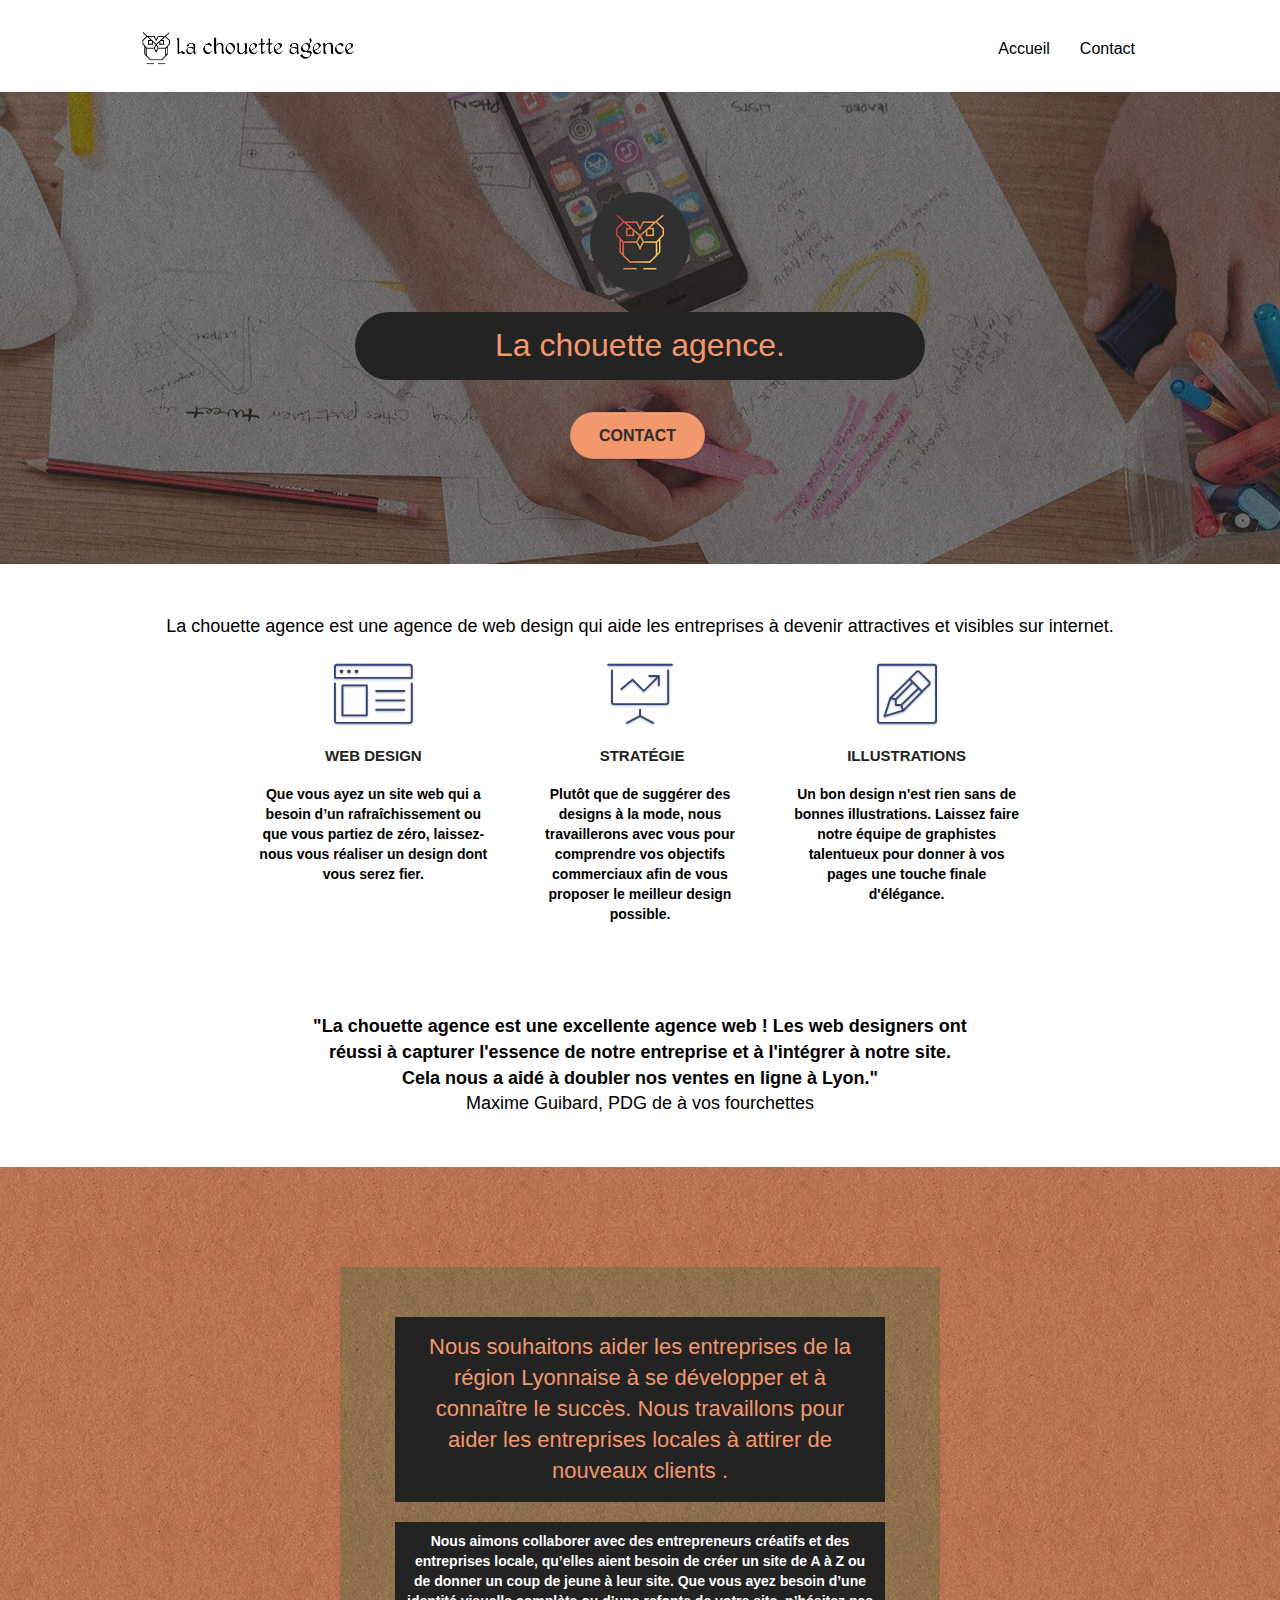
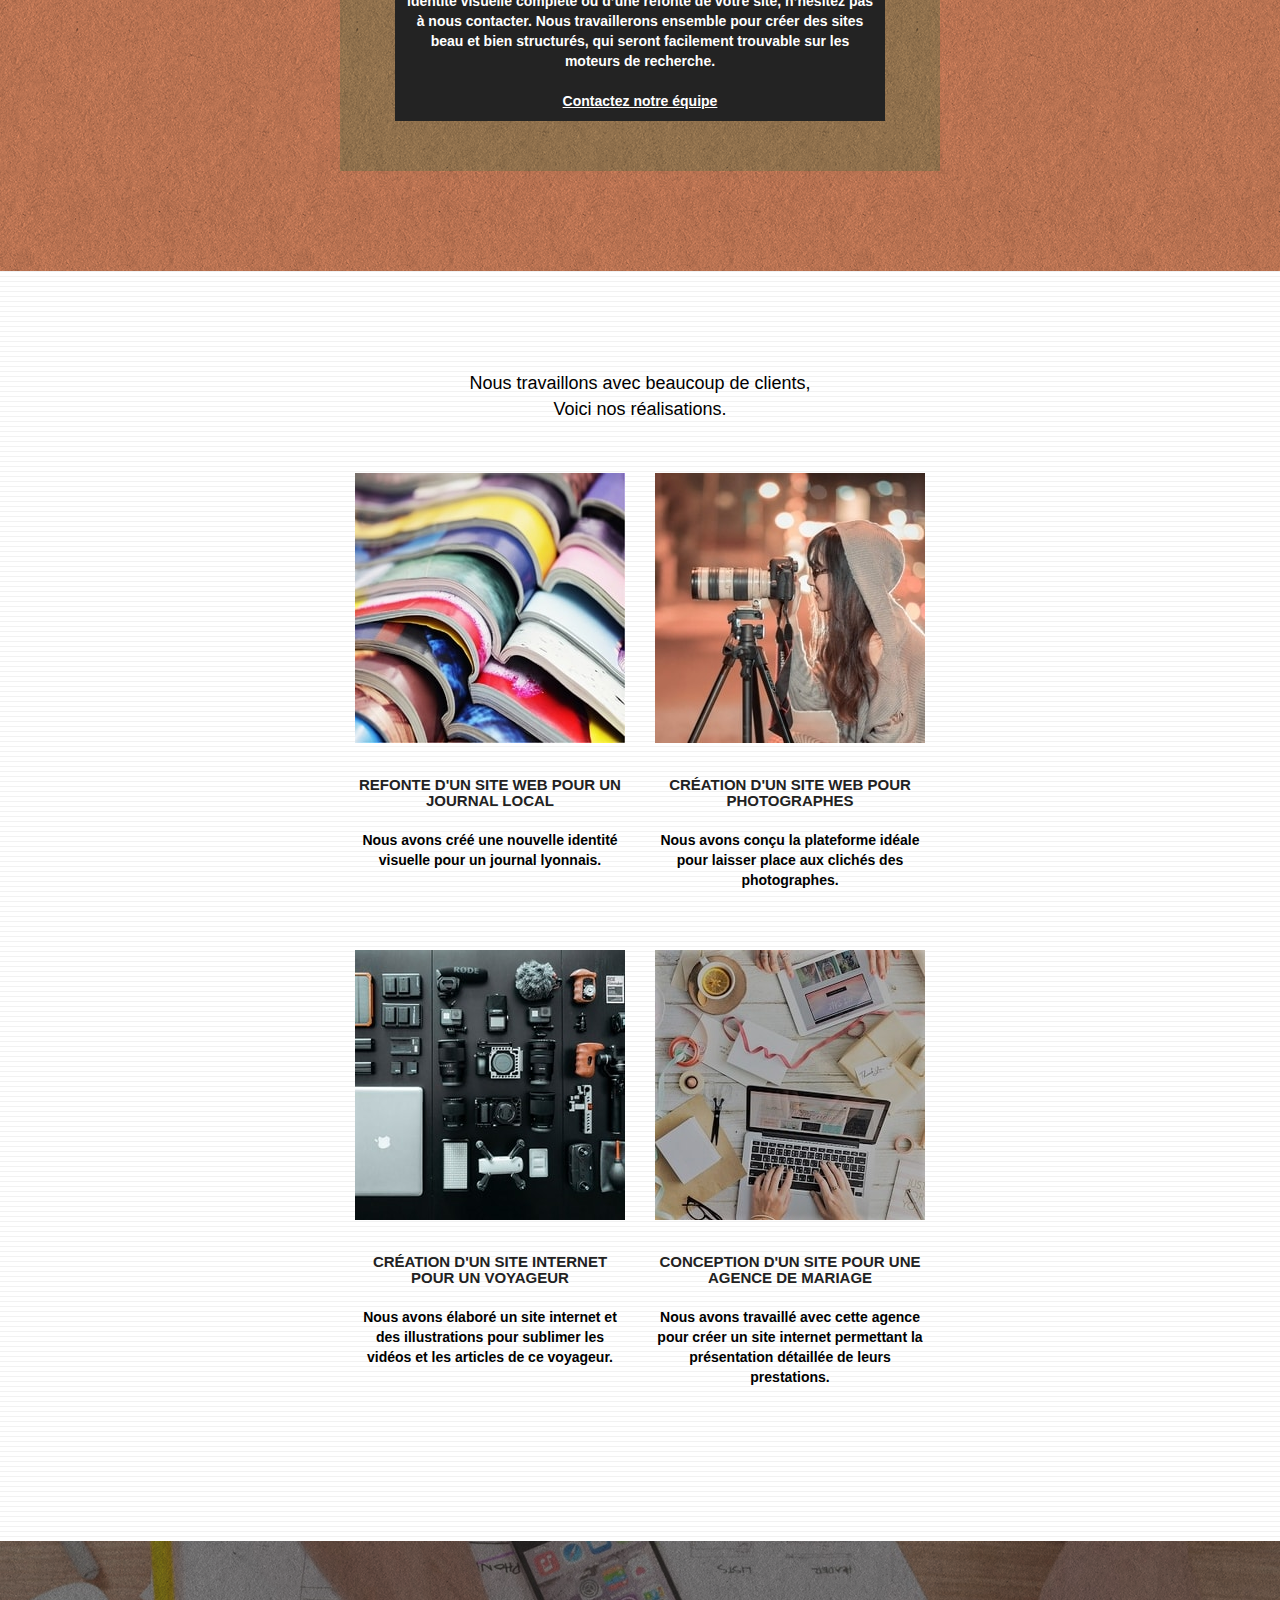
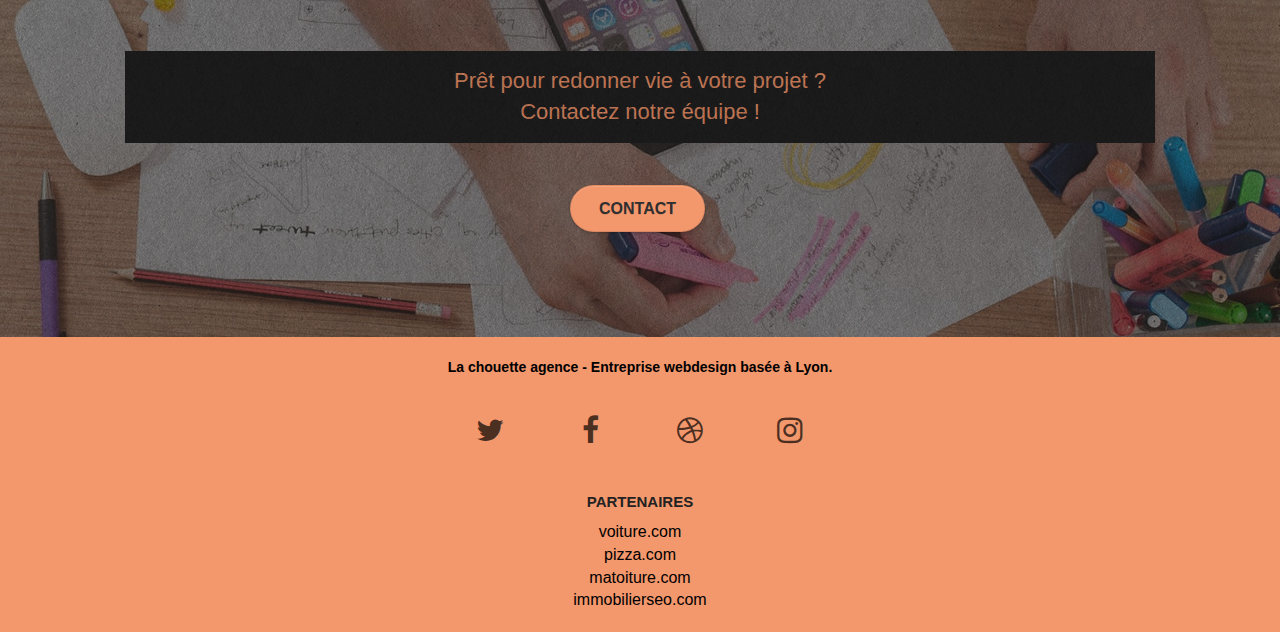
==== index.html @ 60e5fc4a "modif form + autocomplete" ====
<!doctype html>
<html lang="fr-fr">
<head>
    <meta charset="utf-8">
    <meta name="description" content="Entreprise webdesign Lyon, La chouette Agence">
    <meta name="viewport" content="width=device-width, initial-scale=1.0, viewport-fit=cover">
    <link rel="shortcut icon" type="image/png" href="favicon.jpg">
    
	<link rel="stylesheet" type="text/css" href="./css/bootstrap.css">
	<link rel="stylesheet" type="text/css" href="style.css">
	<link rel="stylesheet" type="text/css" href="./css/font-awesome.css">
	<link rel="stylesheet" type="text/css" href="./css/et-line.css">
	
    
	<script src="./js/jquery-2.1.0.js"></script>
	<script src="./js/bootstrap.js"></script>
	<script src="./js/blocs.js"></script>
	<script src="./js/jquery.touchSwipe.js" defer></script>
	<script src="./js/gmaps.js"></script>

    <title>La Chouette Agence Entreprise webdesign Lyon</title>

    
<!-- Analytics -->

<!-- Analytics END -->
    
</head>
<body>
	<!-- Principal conteneur -->
	<div class="page-container">
		
	<!-- bloc-0 -->
	<header class="bloc bgc-white l-bloc " id="bloc-0">
		<div class="container bloc-sm">

			<nav class="navbar row">
				<div class="navbar-header">
					<a class="navbar-brand" href="index.html"><img src="img/la-chouette-agence.png" alt="Logo la chouette agence, Entreprise webdesign Lyon" height="40" /></a>
					<button id="nav-toggle" type="button" class="ui-navbar-toggle navbar-toggle" data-toggle="collapse" data-target=".navbar-1">
						<span class="sr-only">Toggle navigation</span><span class="icon-bar"></span><span class="icon-bar"></span><span class="icon-bar"></span>
					</button>
				</div>
				<div class="collapse navbar-collapse navbar-1 special-dropdown-nav">
					<ul class="site-navigation nav navbar-nav">
						<li>
							<a href="index.html">Accueil</a>
						</li>
						<li>
							<a href="page2.html">Contact</a>
						</li>
					</ul>
				</div>
			</nav>
		</div>
	</header>
	<!-- bloc-0 END -->

	<!-- bloc-1-presentation -->
	<section class="bloc bgc-dark-slate-blue bg-banniere d-bloc bg-t-edge bloc-bg-texture texture-paper b-parallax" id="bloc-1-hero">
		<div class="container bloc-lg">
			<div class="row tight-width-whitespace">
				<div class="col-sm-12">
					<img src="img/logo.png" class="center-block image-resize-mode" width="100" alt="Logo La chouette agence, Entreprise webdesign Lyon" />
					<h1 class="text-center hero-bloc-text tc-white ">
						La chouette agence.
					</h1>
					<div class="text-center">
						<input type="button" onclick="window.location.href = 'page2.html';" value="Contact" aria-label="Vers Formulaire Contact" class="btn btn-lg btn-clean btn-rd cta-hero btn-atomic-tangerine" id="cta-hero"/>
					</div>
				</div>
			</div>
		</div>
	</section>
	<!-- bloc-1-presentation END -->

	<!-- bloc-2-services -->
	<section class="bloc bgc-white l-bloc" id="bloc-2-services">
		<div class="container bloc-md">
			<div class="row">
				<div class="col-sm-12 text-center">
					<span class="text-picture">La chouette agence est une agence de web design qui aide les entreprises à devenir attractives et visibles sur internet.</span>
				</div>
			</div>
			<div class="row voffset-lg med-width-whitespace">
				<div class="col-sm-4">
					<div class="text-center">
						<span class="et-icon-browser sm-shadow icon-dark-slate-blue icons icon-lg" aria-hidden="true"></span>
						<span class="hors-ecran">icone représentant un site internet</span>
					</div>
					<h3 class="mg-md text-center">
						Web design
					</h3>
					<p class="text-center ">
						Que vous ayez un site web qui a besoin d&rsquo;un rafraîchissement ou que vous partiez de zéro, laissez-nous vous réaliser un design dont vous serez fier.
					</p>
				</div>
				<div class="col-sm-4">
					<div class="text-center">
						<span class="et-icon-presentation sm-shadow icon-dark-slate-blue icons icon-lg" aria-hidden="true"></span>
						<span class="hors-ecran">icone représentant tableau avec courbe evolution vers le haut</span>
					</div>
					<h3 class="mg-md text-center">
						&nbsp;Stratégie
					</h3>
					<p class="text-center ">
						Plutôt que de suggérer des designs à la mode, nous travaillerons avec vous pour comprendre vos objectifs commerciaux afin de vous proposer le meilleur design possible.<br>
					</p>
				</div>
				<div class="col-sm-4">
					<div class="text-center">
						<span class="et-icon-edit sm-shadow icon-dark-slate-blue icons icon-lg" aria-hidden="true"></span>
						<span class="hors-ecran">icone représentant un crayon</span>
					</div>
					<h3 class="mg-md text-center">
						Illustrations
					</h3>
					<p class="text-center ">
						Un bon design n'est rien sans de bonnes illustrations. Laissez faire notre équipe de graphistes talentueux pour donner à vos pages une touche finale d'élégance.
					</p>
				</div>
			</div>
			<div class="row voffset-lg voffset">
				<div class="col-xs-12 col-md-8 col-md-offset-2 text-center">
					<span class="text-picture"><strong>"La chouette agence est une excellente agence web ! Les web designers ont réussi à capturer l'essence de notre entreprise et à l'intégrer à notre site. Cela nous a aidé à doubler nos ventes en ligne à Lyon."</strong><br/>
					Maxime Guibard, PDG de à vos fourchettes</span>

				</div>
			</div>
		</div>
	</section>
	<!-- bloc-2-services END -->

	<!-- bloc-3-what-i-do -->
	<section class="bloc tc-white bgc-atomic-tangerine bg-presentation d-bloc bloc-bg-texture texture-paper b-parallax" id="bloc-3-what-i-do">
		<div class="container bloc-lg">
			<div class="row tight-width-whitespace black-background">
				<div class="col-sm-12">
					<h2 class="mg-md text-center tc-white on-picture">
						Nous souhaitons aider les entreprises de la région Lyonnaise à se développer et à connaître le succès. Nous travaillons pour aider les entreprises locales à attirer de nouveaux clients .<br>
					</h2>
					<p class="text-center white on-picture">
						Nous aimons collaborer avec des entrepreneurs créatifs et des entreprises locale, qu’elles aient besoin de créer un site de A à Z ou de donner un coup de jeune à leur site. Que vous ayez besoin d’une identité visuelle complète ou d’une refonte de votre site, n’hésitez pas à nous contacter. Nous travaillerons ensemble pour créer des sites beau et bien structurés, qui seront facilement trouvable sur les moteurs de recherche. <br/><br/><a class="ltc-white bold-link" href="page2.html">Contactez notre équipe</a><br/>
					</p>
				</div>
			</div>
		</div>
	</section>
	<!-- bloc-3-what-i-do END -->

	<!-- bloc-4-portfolio -->
	<section class="bloc bgc-white bg-lines-h2-bg bg-repeat l-bloc" id="bloc-4-portfolio">
		<div class="container bloc-lg">
			<div class="row">
				<div class="col-sm-12 text-center">
					<span class="text-picture">Nous travaillons avec beaucoup de clients,<br/>
						Voici nos réalisations.</span>
				</div>
			</div>
			<div class="row tight-width-whitespace portfolio-row">
				<div class="col-sm-6">
					<a href="#" data-lightbox="img/1.jpg" data-gallery-id="gallery-1" data-caption="Refonte d'un site web pour un journal local" data-frame="snapshot-lb"><img src="img/mini1.jpg" alt="nombreux magazines les uns sur les autres" class="img-responsive portfolio-thumb" /></a>
					<h3 class="mg-md text-center">
						Refonte d'un site web pour un journal local
					</h3>
					<p class="text-center">
						Nous avons créé une nouvelle identité visuelle pour un journal lyonnais.
					</p>
				</div>
				<div class="col-sm-6">
					<a href="#" data-lightbox="img/2.jpg" data-gallery-id="gallery-1" data-caption="Création d'un site web pour photographes" data-frame="snapshot-lb"><img src="img/mini2.jpg" class="img-responsive portfolio-thumb" alt="Femme souriante avec appareil photo sur pied de profil prête à prendre un cliché" /></a>
					<h3 class="mg-md text-center">
						Création d'un site web pour photographes
					</h3>
					<p class="text-center">
						Nous avons conçu la plateforme idéale pour laisser place aux clichés des photographes.
					</p>
				</div>
			</div>
			<div class="row tight-width-whitespace portfolio-row">
				<div class="col-sm-6">
					<a href="#" data-lightbox="img/3.jpg" data-gallery-id="gallery-1" data-caption="Création d'un site internet pour un voyageur" data-frame="snapshot-lb"><img src="img/mini3.jpg" class="img-responsive portfolio-thumb" alt="Ordinateur avec appareils photos zoom et micro parfaitement alignés"/></a>
					<h3 class="mg-md text-center">
						Création d'un site internet pour un voyageur
					</h3>
					<p class="text-center">
						Nous avons élaboré un site internet et des illustrations pour sublimer les vidéos et les articles de ce voyageur.
					</p>
				</div>
				<div class="col-sm-6">
					<a href="#" data-lightbox="img/4.jpg" data-gallery-id="gallery-1" data-caption="Conception d'un site pour une agence de mariage" data-frame="snapshot-lb"><img src="img/mini4.jpg" class="img-responsive portfolio-thumb" alt="Ordinateur à côté de rubans, faire parts, cadeau et tasse de thé" /></a>
					<h3 class="mg-md text-center">
						Conception d'un site pour une agence de mariage
					</h3>
					<p class="text-center">
						Nous avons travaillé avec cette agence pour créer un site internet permettant la présentation détaillée de leurs prestations.
					</p>
				</div>
			</div>
		</div>
	</section>
	<!-- bloc-4-portfolio END -->

	<!-- bloc-5-cta -->
	<section class="bloc bgc-dark-slate-blue bg-banniere d-bloc bloc-bg-texture texture-paper" id="bloc-5-cta">
		<div class="container bloc-lg">
			<div class="row">
				<h2 class="mg-md text-center tc-white on-picture">
					Prêt pour redonner vie à votre projet ?<br>Contactez notre équipe !
				</h2>
				<div class="col-sm-12 text-center">
					<a href="page2.html" class="btn btn-atomic-tangerine btn-clean btn-rd btn-lg cta-hero">Contact</a>
				</div>
			</div>
		</div>
	</section>
	<!-- bloc-5-cta END -->

	<!-- Footer - bloc-8 -->
	<footer>
		<div class="bloc bgc-atomic-tangerine d-bloc" id="bloc-8">
			<div class="container bloc-sm">
				<div class="row">
					<div class="col-sm-12">
						<p class="text-center">La chouette agence - Entreprise webdesign basée à Lyon.</p>
						<div class="row row-no-gutters social">
							<div class="col-sm-3">
								<div class="text-center">
									<a class="social" href="index.html" role='button' aria-label="Twitter la chouette agence"><span class="fa fa-twitter icon-md"></span></a>
								</div>
							</div>
							<div class="col-sm-3">
								<div class="text-center">
									<a class="social" href="index.html" role='button' aria-label="Page Facebook la chouette agence"><span class="fa fa-facebook icon-md"></span></a>
								</div>
							</div>
							<div class="col-sm-3">
								<div class="text-center">
									<a class="social" href="index.html" role='button' aria-label="Dribble la chouette agence"><span class="fa fa-dribbble icon-md"></span></a>
								</div>
							</div>
							<div class="col-sm-3">
								<div class="text-center">
									<a class="social" href="index.html" role='button' aria-label="Instagram la chouette agence"><span class="fa fa-instagram icon-md"></span></a>
								</div>
							</div>
						</div>
						<div class="links">
							<h3>Partenaires</h3>
								<ul>
									<li><a href="voiture.com">voiture.com</a></li>
									<li><a href="pizza.com">pizza.com</a></li>
									<li><a href="matoiture.com">matoiture.com</a></li>
									<li><a href="immobilierseo.com">immobilierseo.com</a></li>
								</ul>		
						</div>
					</div>
				</div>
			</div>
		</div>
	</footer>
	<!-- Footer - bloc-8 END -->

	</div>
	<!-- Principal conteneur END -->
		

</body>
</html>
---- style.css ----
body {
    margin: 0;
    padding: 0;
    background: #FFF;
    overflow-x: hidden;
    -webkit-font-smoothing: antialiased;
    -moz-osx-font-smoothing: grayscale;
}

a,
button {
    transition: all .3s ease-in-out;
    outline: none!important;
}

a:hover {
    text-decoration: none;
    cursor: pointer;
}

#page-loading-blocs-notifaction {
    position: fixed;
    top: 0;
    bottom: 0;
    width: 100%;
    z-index: 100000;
    background: #FFFFFF url("img/pageload-spinner.gif") no-repeat center center;
}

.bloc {
    width: 100%;
    clear: both;
    background: 50% 50% no-repeat;
    padding: 0 50px;
    -webkit-background-size: cover;
    -moz-background-size: cover;
    -o-background-size: cover;
    background-size: cover;
    position: relative;
}

.bloc .container {
    padding-left: 0;
    padding-right: 0;
}

.bloc-lg {
    padding: 100px 50px;
}

.bloc-md {
    padding: 50px;
}

.bloc-sm {
    padding: 20px 50px;
}

.bg-center,
.bg-l-edge,
.bg-r-edge,
.bg-t-edge,
.bg-b-edge,
.bg-tl-edge,
.bg-bl-edge,
.bg-tr-edge,
.bg-br-edge,
.bg-repeat {
    -webkit-background-size: auto!important;
    -moz-background-size: auto!important;
    -o-background-size: auto!important;
    background-size: auto!important;
}

.bg-repeat {
    background: repeat;
}

.bg-t-edge {
    background: top no-repeat;
}

.bloc-bg-texture::before {
    content: "";
    background-size: 2px 2px;
    position: absolute;
    top: 0;
    bottom: 0;
    left: 0;
    right: 0;
}

.texture-paper::before {
    background: url("img/texture-paper.png");
    background-size: 280px 280px;
}

.b-parallax {
    background-attachment: fixed;
}

.d-bloc {
    color: rgba(255, 255, 255, .7);
}

.d-bloc button:hover {
    color: rgba(255, 255, 255, .9);
}

.d-bloc .icon-round,
.d-bloc .icon-square,
.d-bloc .icon-rounded,
.d-bloc .icon-semi-rounded-a,
.d-bloc .icon-semi-rounded-b {
    border-color: rgba(255, 255, 255, .9);
}

.d-bloc .divider-h span {
    border-color: rgba(255, 255, 255, .2);
}

.d-bloc .a-btn,
.d-bloc .navbar a,
.d-bloc .navbar-brand,
.d-bloc a .icon-sm,
.d-bloc a .icon-md,
.d-bloc a .icon-lg,
.d-bloc a .icon-xl,
.d-bloc h1 a,
.d-bloc h2 a,
.d-bloc h3 a,
.d-bloc h4 a,
.d-bloc h5 a,
.d-bloc h6 a,
.d-bloc p a {
    color: rgba(0, 0, 0, 0.7);
}

.d-bloc .a-btn:hover,
.d-bloc .navbar a:hover,
.d-bloc .navbar-brand:hover,
.d-bloc a:hover .icon-sm,
.d-bloc a:hover .icon-md,
.d-bloc a:hover .icon-lg,
.d-bloc a:hover .icon-xl,
.d-bloc h1 a:hover,
.d-bloc h2 a:hover,
.d-bloc h3 a:hover,
.d-bloc h4 a:hover,
.d-bloc h5 a:hover,
.d-bloc h6 a:hover,
.d-bloc p a:hover {
    color: rgba(255, 255, 255, 1);
}

.d-bloc .navbar-toggle .icon-bar {
    background: rgba(255, 255, 255, 1);
}

.d-bloc .btn-wire,
.d-bloc .btn-wire:hover {
    color: rgba(255, 255, 255, 1);
    border-color: rgba(255, 255, 255, 1);
}

.d-bloc .panel {
    color: rgba(0, 0, 0, .5);
}

.d-bloc .panel button:hover {
    color: rgba(0, 0, 0, .7);
}

.d-bloc .panel icon {
    border-color: rgba(0, 0, 0, .7);
}

.d-bloc .panel .divider-h span {
    border-color: rgba(0, 0, 0, .1);
}

.d-bloc .panel .a-btn {
    color: rgba(0, 0, 0, .6);
}

.d-bloc .panel .a-btn:hover {
    color: rgba(0, 0, 0, 1);
}

.d-bloc .panel .btn-wire,
.d-bloc .panel .btn-wire:hover {
    color: rgba(0, 0, 0, .7);
    border-color: rgba(0, 0, 0, .3);
}

.d-bloc .panel,
.l-bloc {
    color: rgba(0, 0, 0, .5);
}

.d-bloc .panel button:hover,
.l-bloc button:hover {
    color: rgba(0, 0, 0, .7);
}

.l-bloc .icon-round,
.l-bloc .icon-square,
.l-bloc .icon-rounded,
.l-bloc .icon-semi-rounded-a,
.l-bloc .icon-semi-rounded-b {
    border-color: rgba(0, 0, 0, .7);
}

.d-bloc .panel .divider-h span,
.l-bloc .divider-h span {
    border-color: rgba(0, 0, 0, .1);
}

.d-bloc .panel .a-btn,
.l-bloc .a-btn,
.l-bloc .navbar a,
.l-bloc .navbar-brand,
.l-bloc a .icon-sm,
.l-bloc a .icon-md,
.l-bloc a .icon-lg,
.l-bloc a .icon-xl,
.l-bloc h1 a,
.l-bloc h2 a,
.l-bloc h3 a,
.l-bloc h4 a,
.l-bloc h5 a,
.l-bloc h6 a,
.l-bloc p a {
    color: rgba(0, 0, 0, 1);
}

.d-bloc .panel .a-btn:hover,
.l-bloc .a-btn:hover,
.l-bloc .navbar a:hover,
.l-bloc .navbar-brand:hover,
.l-bloc a:hover .icon-sm,
.l-bloc a:hover .icon-md,
.l-bloc a:hover .icon-lg,
.l-bloc a:hover .icon-xl,
.l-bloc h1 a:hover,
.l-bloc h2 a:hover,
.l-bloc h3 a:hover,
.l-bloc h4 a:hover,
.l-bloc h5 a:hover,
.l-bloc h6 a:hover,
.l-bloc p a:hover {
    color: rgba(0, 0, 0, 1);
}

.l-bloc .navbar-toggle .icon-bar {
    color: rgba(0, 0, 0, .6);
}

.d-bloc .panel .btn-wire,
.d-bloc .panel .btn-wire:hover,
.l-bloc .btn-wire,
.l-bloc .btn-wire:hover {
    color: rgba(0, 0, 0, .7);
    border-color: rgba(0, 0, 0, .3);
}

.voffset {
    margin-top: 30px;
}

.voffset-lg {
    margin-top: 80px;
}

.row-no-gutters {
    margin-right: 0;
    margin-left: 0;
}

.row.row-no-gutters > [class^="col-"],
.row.row-no-gutters > [class*=" col-"] {
    padding-right: 0;
    padding-left: 0;
}

#bloc-1-hero h1 {
    font-size: 32px;
}

.navbar {
    margin-bottom: 0;
    z-index: 1;
}

.navbar-brand {
    height: auto;
    padding: 3px 15px;
    font-size: 25px;
    font-weight: normal;
    font-weight: 600;
    line-height: 44px;
}

.navbar-brand img {
    max-height: 200px;
    margin: 0 5px 0 0;
    display: inline;
}

.navbar-brand img[src$=svg] {
    min-width: 100px;
}

.nav-center .navbar-brand img {
    margin: 0;
}

.navbar .nav {
    padding-top: 2px;
    margin-right: -16px;
    float: right;
    z-index: 1;
}

.nav > li {
    float: left;
    margin-top: 4px;
    font-size: 16px;
}

.navbar-nav .open .dropdown-menu > li > a {
    text-align: inherit;
}

.nav > li a:hover,
.nav > li a:focus {
    background: transparent;
}

.navbar-toggle {
    margin: 10px 10px 0 0;
    border: 0px;
}

.navbar-toggle:hover {
    background: transparent!important;
}

.navbar-toggle .icon-bar {
    background-color: rgba(0, 0, 0, .5);
    width: 26px;
}

.nav-invert .navbar .nav {
    float: left;
}

.nav-invert .navbar-header,
.nav-invert .navbar-brand {
    float: right;
    position: relative;
    z-index: 2;
}

@media (min-width: 768px) {
    .site-navigation {
        position: absolute;
        top: 50%;
        right: 20px;
        transform: translate(0, -50%);
        -webkit-transform: translateY(-50%);
    }
    .nav > li .dropdown-menu a,
    .nav > li .dropdown-menu a:hover {
        color: #484848;
    }
    .nav-invert .site-navigation {
        left: 0;
        right: 0;
    }
    .nav-center {
        text-align: center;
    }
    .nav-center .navbar-header {
        width: 100%;
    }
    .nav-center .navbar-header,
    .nav-center .navbar-brand,
    .nav-center .nav > li {
        float: none;
        display: inline-block;
    }
    .nav-center .site-navigation {
        position: relative;
        width: 100%;
        right: 0;
        margin-right: 0px;
        margin-top: 20px;
    }
    .nav-center.mini-nav .navbar-toggle {
        float: none;
        margin: 10px auto 0;
    }
}

.nav > li > .dropdown a {
    background: none!important;
    display: block;
    padding: 14px 15px;
}

nav .caret {
    margin: 0 5px;
}

.dropdown-menu .dropdown-menu {
    top: -8px;
    left: 100%;
}

.dropdown-menu .dropmenu-flow-right {
    top: 100%;
    left: 0;
    margin-left: -1px;
    border-top-left-radius: 0;
    border-top-right-radius: 0;
}

.dropdown-menu .dropdown span {
    border: 4px solid black;
    border-top-color: transparent;
    border-right-color: transparent;
    border-bottom-color: transparent;
    margin: 6px -5px 0 0!important;
    float: right;
}

.mg-md {
    margin-top: 10px;
    margin-bottom: 20px;
}

.mg-lg {
    margin-top: 10px;
    margin-bottom: 40px;
}

.btn {
    margin: 0 5px 5px 0;
}

.btn.pull-right {
    margin: 0 0 5px 5px;
}

.btn-d,
.btn-d:hover,
.btn-d:focus {
    color: #FFF;
    background: rgba(0, 0, 0, .3);
}

button {
    outline: none!important;
}

.btn-rd {
    border-radius: 40px;
}

.btn-clean {
    border: 1px solid rgba(0, 0, 0, .08);
    border-bottom-color: rgba(0, 0, 0, .1);
    text-shadow: 0 1px 0 rgba(0, 0, 1, .1);
    box-shadow: 0 1px 3px rgba(0, 0, 1, .25), inset 0 1px 0 0 rgba(255, 255, 255, .15);
}

.icon-md {
    font-size: 30px!important;
}

.icon-lg {
    font-size: 60px!important;
}

.sm-shadow {
    text-shadow: 0 1px 2px rgba(0, 0, 0, .3);
}

.panel-sq,
.panel-sq .panel-heading,
.panel-sq .panel-footer {
    border-radius: 0;
}

.panel-rd {
    border-radius: 30px;
}

.panel-rd .panel-heading {
    border-radius: 29px 29px 0 0;
}

.panel-rd .panel-footer {
    border-radius: 0 0 29px 29px;
}

.form-control {
    border-color: rgba(0, 0, 0, .1);
    box-shadow: none;
}

.scrollToTop {
    width: 40px;
    height: 40px;
    position: fixed;
    bottom: 20px;
    right: 20px;
    opacity: 0;
    z-index: 500;
    transition: all .3s ease-in-out;
}

.scrollToTop span {
    margin-top: 6px;
}

.showScrollTop {
    font-size: 14px;
    opacity: 1;
}

a[data-lightbox] {
    position: relative;
    display: block;
    text-align: center;
}

a[data-lightbox]:hover::before {
    content: "+";
    font-family: "HelveticaNeue-Light", "Helvetica Neue Light", "Helvetica Neue", Helvetica, Arial;
    font-size: 32px;
    width: 50px;
    height: 50px;
    margin-left: -25px;
    border-radius: 50%;
    background: rgba(0, 0, 0, .6);
    color: #FFF;
    font-weight: 100;
    z-index: 1;
    position: absolute;
    top: 50%;
    transform: translateY(-50%);
    -webkit-transform: translateY(-50%);
}

a[data-lightbox]:hover img {
    opacity: 0.6;
    -webkit-animation-fill-mode: none;
    animation-fill-mode: none;
}

#lightbox-modal {
    display: flex;
    align-items: center;
}

#lightbox-modal .modal-dialog {
    width: 90%;
    max-width: 900px;
    margin: 0 auto 0;
}

#lightbox-modal .modal-dialog img {
    max-height: 90vh;
    margin: 0 auto;
}

.lightbox-caption {
    padding: 20px;
    color: #FFF;
    background: rgba(0, 0, 0, .5);
    position: absolute;
    left: 15px;
    right: 15px;
    bottom: 5px;
}

.close-lightbox {
    color: #FFF;
    font-size: 30px;
    position: absolute;
    top: 20px;
    right: 20px;
    z-index: 20;
    background: rgba(0, 0, 0, .5);
    border: none;
    line-height: 30px;
    padding: 0 9px 5px;
    opacity: 0.3;
}

.close-lightbox:hover,
.next-lightbox:hover,
.prev-lightbox:hover {
    opacity: 1.0;
    color: #FFF;
}

.next-lightbox,
.prev-lightbox {
    font-size: 20px;
    color: rgba(255, 255, 255, .9);
    background: rgba(0, 0, 0, .5);
    transition: all .2s ease-in-out;
    position: absolute;
    top: 45%;
    z-index: 1;
    opacity: 0.4;
}

.next-lightbox {
    padding: 6px 8px 1px 13px;
    right: 25px;
}

.prev-lightbox {
    padding: 6px 13px 1px 10px;
    left: 25px;
}

.snapshot-lb .modal-body {
    padding-bottom: 45px;
}

.snapshot-lb .lightbox-caption {
    padding: 0;
    color: rgba(0, 0, 0, .5);
    background: none;
}

h1,
h2,
h3,
h4,
h5,
h6,
p,
label,
.btn,
a {
    font-family: "helvetica";
    font-weight: 400;
    color: black;
}

.container {
    max-width: 1000px;
}

.hero-bloc-text {
    font-size: 38px;
}

.hero-bloc-text-sub {
    font-size: 36px;
}

.statement-bloc-text {
    line-height: 26px;
    font-style: italic;
    font-size: 20px;
    text-align: center;
    font-weight: lighter;
    max-width: 520px;
    margin: auto auto auto auto;
}

p {
    font-size: 11px;
}

.tight-width-whitespace {
    max-width: 600px;
    margin: auto auto auto auto;
}

.h1 {
    font-size: 20px;
    font-family: "Open Sans";
}

.cta-hero {
    margin-top: 22px;
    color: #FFFFFF!important;
    text-transform: uppercase;
    padding: 12px 28px 12px 28px;
    font-size: 16px;
    font-weight: 700;
}

.social {
    max-width: 400px;
    margin: auto auto auto auto;
}

h2 {
    font-size: 22px;
    line-height: 1.4em;
}

h3 {
    font-size: 15px;
    text-transform: uppercase;
    font-weight: 700;
    color: #222222!important;
}

.med-width-whitespace {
    max-width: 800px;
    margin: auto auto auto auto;
    box-shadow: 0px 0px 0px #000000;
}

h1 {
    background-color: #232323;
    border-radius: 2em;
    padding: .5em;
}

h4 {
    color: #333333!important;
}

.icons {
    margin-bottom: 14px;
    margin-top: 24px;
}

.white {
    color: #FFFFFF!important;
}

.portfolio-thumb {
    margin: auto;
    padding-bottom: 24px;
}

.portfolio-row {
    margin-bottom: 44px;
    margin-top: 50px;
}

.avatar {
    box-shadow: 0px 4px 9px rgba(0, 0, 0, 0.3);
}

.black-background {
    background-color: rgba(165, 147, 99, 0.7);
    padding: 40px 40px 40px 40px;
}

.bold-link {
    font-weight: 900;
    text-decoration: underline!important;
}

.bgc-white {
    background-color: #FFFFFF;
}

.bgc-dark-slate-blue {
    background-color: #364577;
}

.bgc-atomic-tangerine {
    background-color: #F3976C;
}

.tc-white {
    color: #F3976C!important;
}

.btn-atomic-tangerine {
    background: #F3976C;
    color: #2F2F30!important;
}

.btn-atomic-tangerine:hover {
    background: #c27956!important;
    color: #FFFFFF!important;
}

.ltc-white {
    color: #FFFFFF!important;
}

.ltc-white:hover {
    color: #cccccc!important;
}

.ltc-atomic-tangerine {
    color: #F3976C!important;
}

.ltc-atomic-tangerine:hover {
    color: #c27956!important;
}

.icon-dark-slate-blue {
    color: #364577!important;
    border-color: #364577!important;
}

.bg-dots-bg {
    background-image: url("img/dots-bg.png");
}

.bg-lines-h2-bg {
    background-image: url("img/lines-h2-bg.png");
}

.bg-banniere {
    background-image: url("img/la-chouette-agence-banniere.jpg");
}

.bg-presentation {
    background-image: url("img/image-de-presentation.jpg");
}

@media (max-width: 1024px) {
    .bloc {
        padding-left: 20px;
        padding-right: 20px;
    }
    .bloc.full-width-bloc,
    .bloc-tile-2.full-width-bloc .container,
    .bloc-tile-3.full-width-bloc .container,
    .bloc-tile-4.full-width-bloc .container {
        padding-left: 0;
        padding-right: 0;
    }
}

@media (max-width: 992px) and (min-width: 768px) {
    .navbar .nav {
        max-width: 80%
    }
    .nav-center.navbar .nav {
        max-width: 100%
    }
}

@media (min-width: 768px) and (max-width: 1024px) and (orientation: landscape) {
    .b-parallax {
        background-attachment: scroll;
    }
}

@media (min-width: 1024px) and (max-width: 1366px) and (-webkit-min-device-pixel-ratio: 1.5) {
    .b-parallax {
        background-attachment: scroll;
    }
}

@media (max-width: 991px) {
    .container {
        width: 100%;
    }
    .b-parallax {
        background-attachment: scroll;
    }
    .page-container,
    #hero-bloc {
        overflow-x: hidden;
        position: relative;
    }
    .bloc-group,
    .bloc-group .bloc {
        display: block;
        width: 100%;
    }
    .bloc-fill-screen .fill-bloc-top-edge,
    .bloc-fill-screen .fill-bloc-bottom-edge {
        padding: 0 20px;
    }
}

@media (max-width: 767px) {
    .page-container {
        overflow-x: hidden;
        position: relative;
    }
    h1,
    h2,
    h3,
    h4,
    h5,
    h6,
    p,
    #disqus_thread {
        padding-left: 10px!important;
        padding-right: 10px!important;
    }
    .b-parallax {
        background-attachment: scroll;
    }
    .navbar .nav {
        padding-top: 0;
        border-top: 1px solid rgba(0, 0, 0, .2);
        float: none!important;
    }
    .navbar.row {
        margin-left: 0;
        margin-right: 0;
    }
    .site-navigation {
        position: inherit;
        transform: none;
        -webkit-transform: none;
        -ms-transform: none;
    }
    .nav > li {
        margin-top: 0;
        border-bottom: 1px solid rgba(0, 0, 0, .1);
        background: rgba(0, 0, 0, .05);
        text-align: left;
        padding-left: 15px;
        width: 100%;
    }
    .nav > li:hover {
        background: rgba(0, 0, 0, .08);
    }
    .dropdown .dropdown a .caret {
        float: none;
        margin: 5px 0 0 10px!important;
        border: 4px solid black;
        border-bottom-color: transparent;
        border-right-color: transparent;
        border-left-color: transparent;
    }
    #hero-bloc .navbar .nav {
        background: rgba(0, 0, 0, .8);
    }
    #hero-bloc .navbar .nav a {
        color: rgba(255, 255, 255, .6);
    }
    .hero {
        padding: 50px 0;
    }
    .hero-nav {
        left: -1px;
        right: -1px;
    }
    .navbar-collapse {
        padding: 0;
        overflow-x: hidden;
        -webkit-box-shadow: none;
        box-shadow: none;
    }
    .navbar-brand img {
        max-height: 40px;
        width: auto;
    }
    .nav-invert .navbar-header {
        float: none;
        width: 100%;
    }
    .nav-invert .navbar-toggle {
        float: left;
        margin-left: 10px;
    }
    .bloc {
        padding-left: 0;
        padding-right: 0;
    }
    .bloc-xxl,
    .bloc-xl,
    .bloc-lg {
        padding: 40px 0;
    }
    .bloc-sm,
    .bloc-md {
        padding-left: 0;
        padding-right: 0;
    }
    .bloc-tile-2 .container,
    .bloc-tile-3 .container,
    .bloc-tile-4 .container,
    .bloc-fill-screen .fill-bloc-top-edge,
    .bloc-fill-screen .fill-bloc-bottom-edge {
        padding-left: 0;
        padding-right: 0;
    }
    .a-block {
        padding: 0 10px;
    }
    .btn-dwn {
        display: none;
    }
    .voffset {
        margin-top: 5px;
    }
    .voffset-md {
        margin-top: 20px;
    }
    .voffset-lg {
        margin-top: 30px;
    }
    form {
        padding: 5px;
    }
    .close-lightbox {
        display: inline-block;
    }
    .blocsapp-device-iphone5 {
        background-size: 216px 425px;
        padding-top: 60px;
        width: 216px;
        height: 425px;
    }
    .blocsapp-device-iphone5 img {
        width: 180px;
        height: 320px;
    }
}

@media (max-width: 400px) {
    .bloc {
        padding-left: 0;
        padding-right: 0;
    }
}

@media (max-width: 767px) {
    .bloc-mob-center-text {
        text-align: center;
    }
}

p.text-center{
    font-size: 14px;
    font-weight: 600;
}

.text-picture{
    font-size: 18px;
    color: #000000;
}

.on-picture{
    background-color: #232323;
    padding: .7em;
}

.links{
    color: black;
    text-align: center;
}

.links li, .links ul{
    list-style: none;
    margin: 0;
    padding: 0;
    font-size: 16px;
}

footer .text-center{
    padding-bottom: 2em;
}

nav li{
    color: black;
}

.hors-ecran {
    position: absolute;
    left: -99999rem;
 }

.column{
    display: flex;
    flex-flow: column wrap;
    align-items: center;
}

.adresse{
    font-size: 1em;
    padding-top: 4em;
    text-align: center;
}

label{
    font-size: 1.2em;
}
---- css/et-line.css ----
@font-face {
    font-family: et-line;
    src: url(../fonts/et-line.eot);
    src: url(../fonts/et-line.eot?#iefix) format('embedded-opentype'), url(../fonts/et-line.woff) format('woff'), url(../fonts/et-line.ttf) format('truetype'), url(../fonts/et-line.svg#et-line) format('svg');
    font-weight: 400;
    font-style: normal
}

.et-icon-adjustments,
.et-icon-alarmclock,
.et-icon-anchor,
.et-icon-aperture,
.et-icon-attachment,
.et-icon-bargraph,
.et-icon-basket,
.et-icon-beaker,
.et-icon-bike,
.et-icon-book-open,
.et-icon-briefcase,
.et-icon-browser,
.et-icon-calendar,
.et-icon-camera,
.et-icon-caution,
.et-icon-chat,
.et-icon-circle-compass,
.et-icon-clipboard,
.et-icon-clock,
.et-icon-cloud,
.et-icon-compass,
.et-icon-desktop,
.et-icon-dial,
.et-icon-document,
.et-icon-documents,
.et-icon-download,
.et-icon-dribbble,
.et-icon-edit,
.et-icon-envelope,
.et-icon-expand,
.et-icon-facebook,
.et-icon-flag,
.et-icon-focus,
.et-icon-gears,
.et-icon-genius,
.et-icon-gift,
.et-icon-global,
.et-icon-globe,
.et-icon-googleplus,
.et-icon-grid,
.et-icon-happy,
.et-icon-hazardous,
.et-icon-heart,
.et-icon-hotairballoon,
.et-icon-hourglass,
.et-icon-key,
.et-icon-laptop,
.et-icon-layers,
.et-icon-lifesaver,
.et-icon-lightbulb,
.et-icon-linegraph,
.et-icon-linkedin,
.et-icon-lock,
.et-icon-magnifying-glass,
.et-icon-map,
.et-icon-map-pin,
.et-icon-megaphone,
.et-icon-mic,
.et-icon-mobile,
.et-icon-newspaper,
.et-icon-notebook,
.et-icon-paintbrush,
.et-icon-paperclip,
.et-icon-pencil,
.et-icon-phone,
.et-icon-picture,
.et-icon-pictures,
.et-icon-piechart,
.et-icon-presentation,
.et-icon-pricetags,
.et-icon-printer,
.et-icon-profile-female,
.et-icon-profile-male,
.et-icon-puzzle,
.et-icon-quote,
.et-icon-recycle,
.et-icon-refresh,
.et-icon-ribbon,
.et-icon-rss,
.et-icon-sad,
.et-icon-scissors,
.et-icon-scope,
.et-icon-search,
.et-icon-shield,
.et-icon-speedometer,
.et-icon-strategy,
.et-icon-streetsign,
.et-icon-tablet,
.et-icon-target,
.et-icon-telescope,
.et-icon-toolbox,
.et-icon-tools,
.et-icon-tools-2,
.et-icon-trophy,
.et-icon-tumblr,
.et-icon-twitter,
.et-icon-upload,
.et-icon-video,
.et-icon-wallet,
.et-icon-wine {
    font-family: et-line;
    font-style: normal;
    font-weight: 400;
    font-variant: normal;
    text-transform: none;
    line-height: 1;
    -webkit-font-smoothing: antialiased;
    -moz-osx-font-smoothing: grayscale;
    display: inline-block
}

.et-icon-mobile:before {
    content: "\e000"
}

.et-icon-laptop:before {
    content: "\e001"
}

.et-icon-desktop:before {
    content: "\e002"
}

.et-icon-tablet:before {
    content: "\e003"
}

.et-icon-phone:before {
    content: "\e004"
}

.et-icon-document:before {
    content: "\e005"
}

.et-icon-documents:before {
    content: "\e006"
}

.et-icon-search:before {
    content: "\e007"
}

.et-icon-clipboard:before {
    content: "\e008"
}

.et-icon-newspaper:before {
    content: "\e009"
}

.et-icon-notebook:before {
    content: "\e00a"
}

.et-icon-book-open:before {
    content: "\e00b"
}

.et-icon-browser:before {
    content: "\e00c"
}

.et-icon-calendar:before {
    content: "\e00d"
}

.et-icon-presentation:before {
    content: "\e00e"
}

.et-icon-picture:before {
    content: "\e00f"
}

.et-icon-pictures:before {
    content: "\e010"
}

.et-icon-video:before {
    content: "\e011"
}

.et-icon-camera:before {
    content: "\e012"
}

.et-icon-printer:before {
    content: "\e013"
}

.et-icon-toolbox:before {
    content: "\e014"
}

.et-icon-briefcase:before {
    content: "\e015"
}

.et-icon-wallet:before {
    content: "\e016"
}

.et-icon-gift:before {
    content: "\e017"
}

.et-icon-bargraph:before {
    content: "\e018"
}

.et-icon-grid:before {
    content: "\e019"
}

.et-icon-expand:before {
    content: "\e01a"
}

.et-icon-focus:before {
    content: "\e01b"
}

.et-icon-edit:before {
    content: "\e01c"
}

.et-icon-adjustments:before {
    content: "\e01d"
}

.et-icon-ribbon:before {
    content: "\e01e"
}

.et-icon-hourglass:before {
    content: "\e01f"
}

.et-icon-lock:before {
    content: "\e020"
}

.et-icon-megaphone:before {
    content: "\e021"
}

.et-icon-shield:before {
    content: "\e022"
}

.et-icon-trophy:before {
    content: "\e023"
}

.et-icon-flag:before {
    content: "\e024"
}

.et-icon-map:before {
    content: "\e025"
}

.et-icon-puzzle:before {
    content: "\e026"
}

.et-icon-basket:before {
    content: "\e027"
}

.et-icon-envelope:before {
    content: "\e028"
}

.et-icon-streetsign:before {
    content: "\e029"
}

.et-icon-telescope:before {
    content: "\e02a"
}

.et-icon-gears:before {
    content: "\e02b"
}

.et-icon-key:before {
    content: "\e02c"
}

.et-icon-paperclip:before {
    content: "\e02d"
}

.et-icon-attachment:before {
    content: "\e02e"
}

.et-icon-pricetags:before {
    content: "\e02f"
}

.et-icon-lightbulb:before {
    content: "\e030"
}

.et-icon-layers:before {
    content: "\e031"
}

.et-icon-pencil:before {
    content: "\e032"
}

.et-icon-tools:before {
    content: "\e033"
}

.et-icon-tools-2:before {
    content: "\e034"
}

.et-icon-scissors:before {
    content: "\e035"
}

.et-icon-paintbrush:before {
    content: "\e036"
}

.et-icon-magnifying-glass:before {
    content: "\e037"
}

.et-icon-circle-compass:before {
    content: "\e038"
}

.et-icon-linegraph:before {
    content: "\e039"
}

.et-icon-mic:before {
    content: "\e03a"
}

.et-icon-strategy:before {
    content: "\e03b"
}

.et-icon-beaker:before {
    content: "\e03c"
}

.et-icon-caution:before {
    content: "\e03d"
}

.et-icon-recycle:before {
    content: "\e03e"
}

.et-icon-anchor:before {
    content: "\e03f"
}

.et-icon-profile-male:before {
    content: "\e040"
}

.et-icon-profile-female:before {
    content: "\e041"
}

.et-icon-bike:before {
    content: "\e042"
}

.et-icon-wine:before {
    content: "\e043"
}

.et-icon-hotairballoon:before {
    content: "\e044"
}

.et-icon-globe:before {
    content: "\e045"
}

.et-icon-genius:before {
    content: "\e046"
}

.et-icon-map-pin:before {
    content: "\e047"
}

.et-icon-dial:before {
    content: "\e048"
}

.et-icon-chat:before {
    content: "\e049"
}

.et-icon-heart:before {
    content: "\e04a"
}

.et-icon-cloud:before {
    content: "\e04b"
}

.et-icon-upload:before {
    content: "\e04c"
}

.et-icon-download:before {
    content: "\e04d"
}

.et-icon-target:before {
    content: "\e04e"
}

.et-icon-hazardous:before {
    content: "\e04f"
}

.et-icon-piechart:before {
    content: "\e050"
}

.et-icon-speedometer:before {
    content: "\e051"
}

.et-icon-global:before {
    content: "\e052"
}

.et-icon-compass:before {
    content: "\e053"
}

.et-icon-lifesaver:before {
    content: "\e054"
}

.et-icon-clock:before {
    content: "\e055"
}

.et-icon-aperture:before {
    content: "\e056"
}

.et-icon-quote:before {
    content: "\e057"
}

.et-icon-scope:before {
    content: "\e058"
}

.et-icon-alarmclock:before {
    content: "\e059"
}

.et-icon-refresh:before {
    content: "\e05a"
}

.et-icon-happy:before {
    content: "\e05b"
}

.et-icon-sad:before {
    content: "\e05c"
}

.et-icon-facebook:before {
    content: "\e05d"
}

.et-icon-twitter:before {
    content: "\e05e"
}

.et-icon-googleplus:before {
    content: "\e05f"
}

.et-icon-rss:before {
    content: "\e060"
}

.et-icon-tumblr:before {
    content: "\e061"
}

.et-icon-linkedin:before {
    content: "\e062"
}

.et-icon-dribbble:before {
    content: "\e063"
}
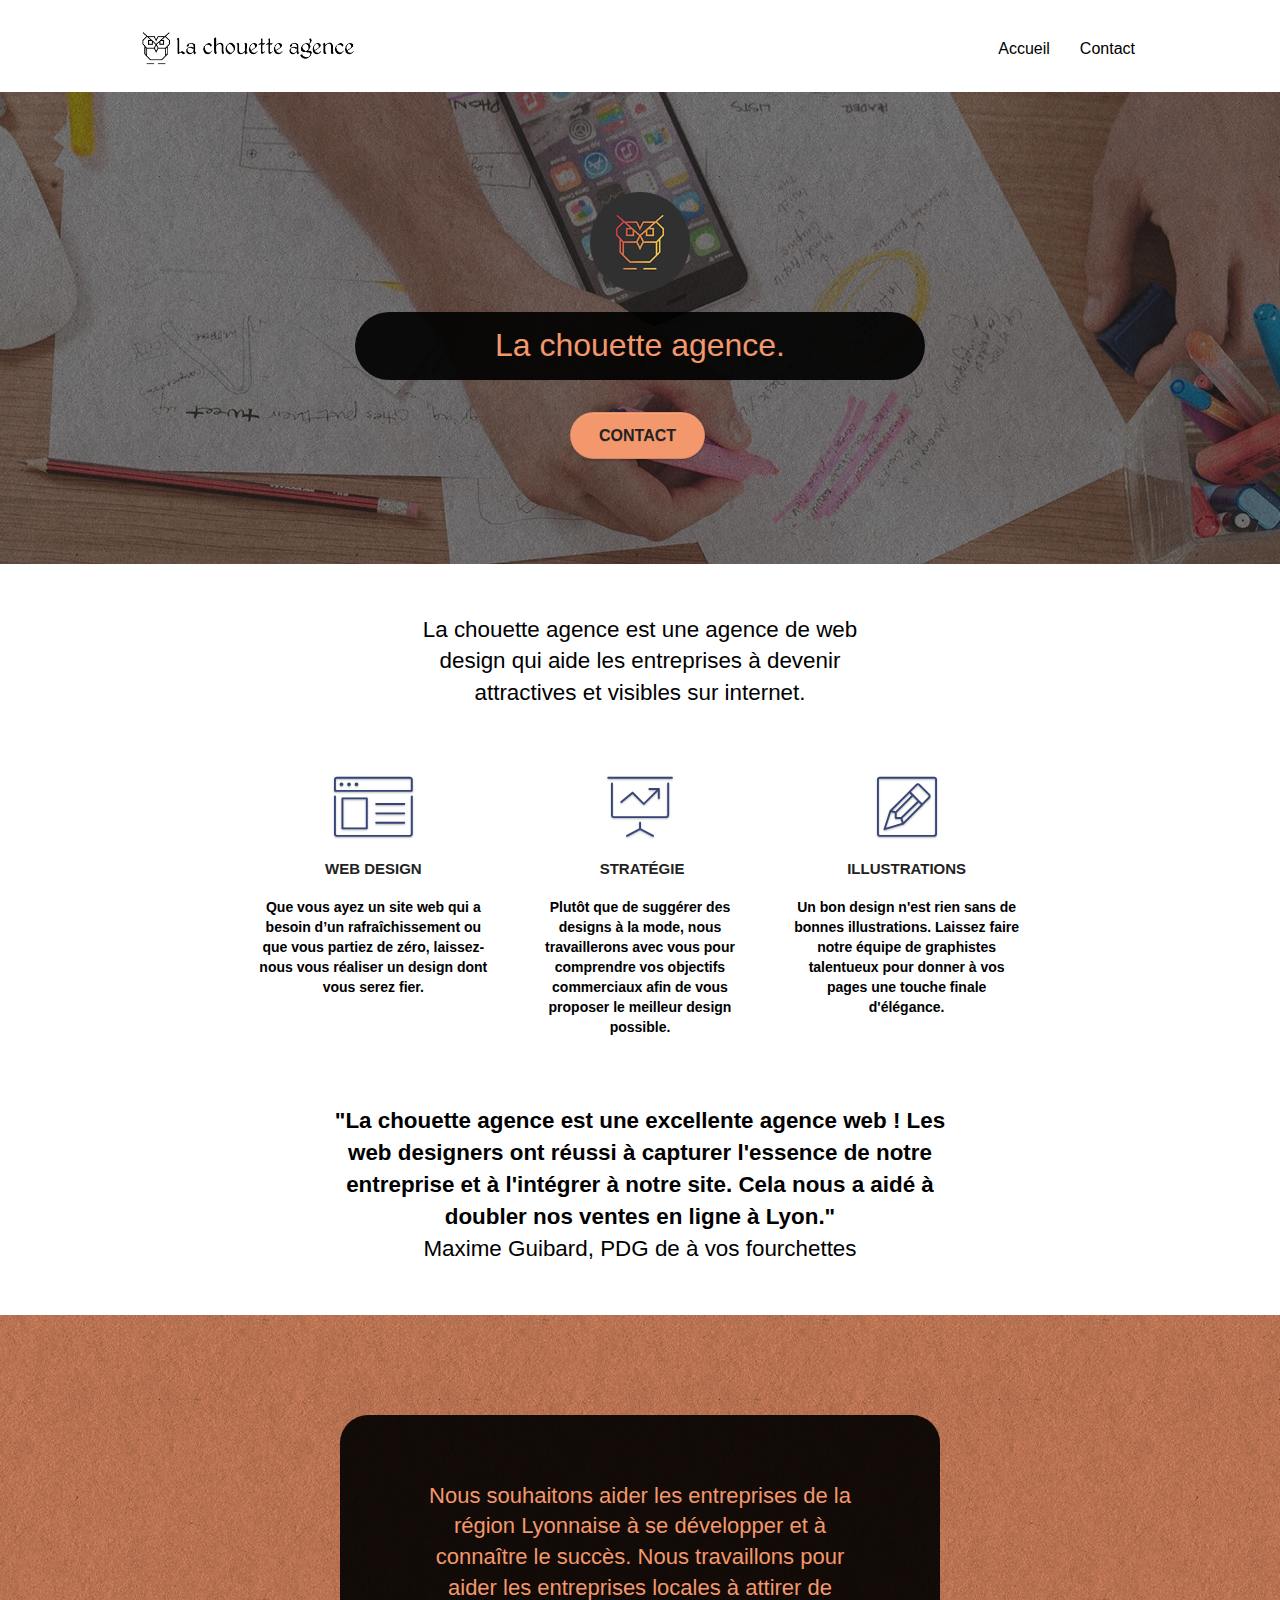
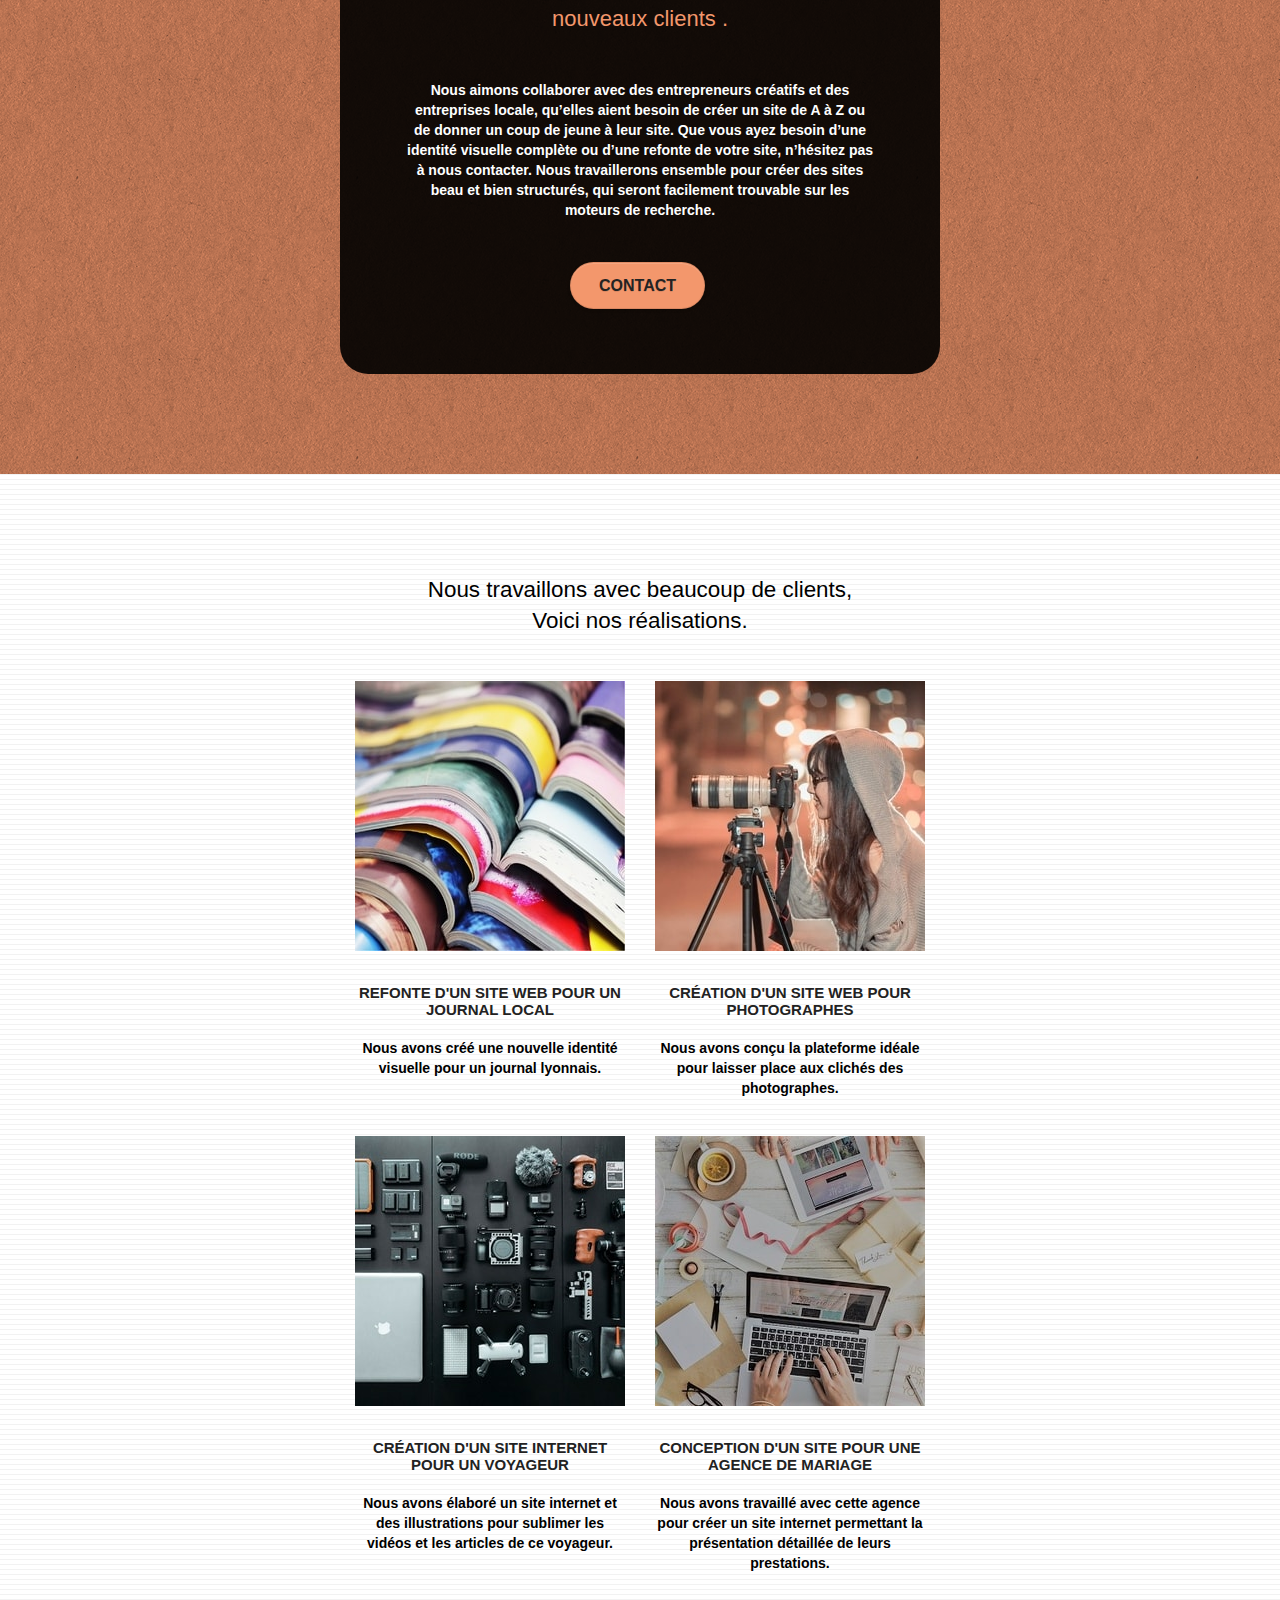
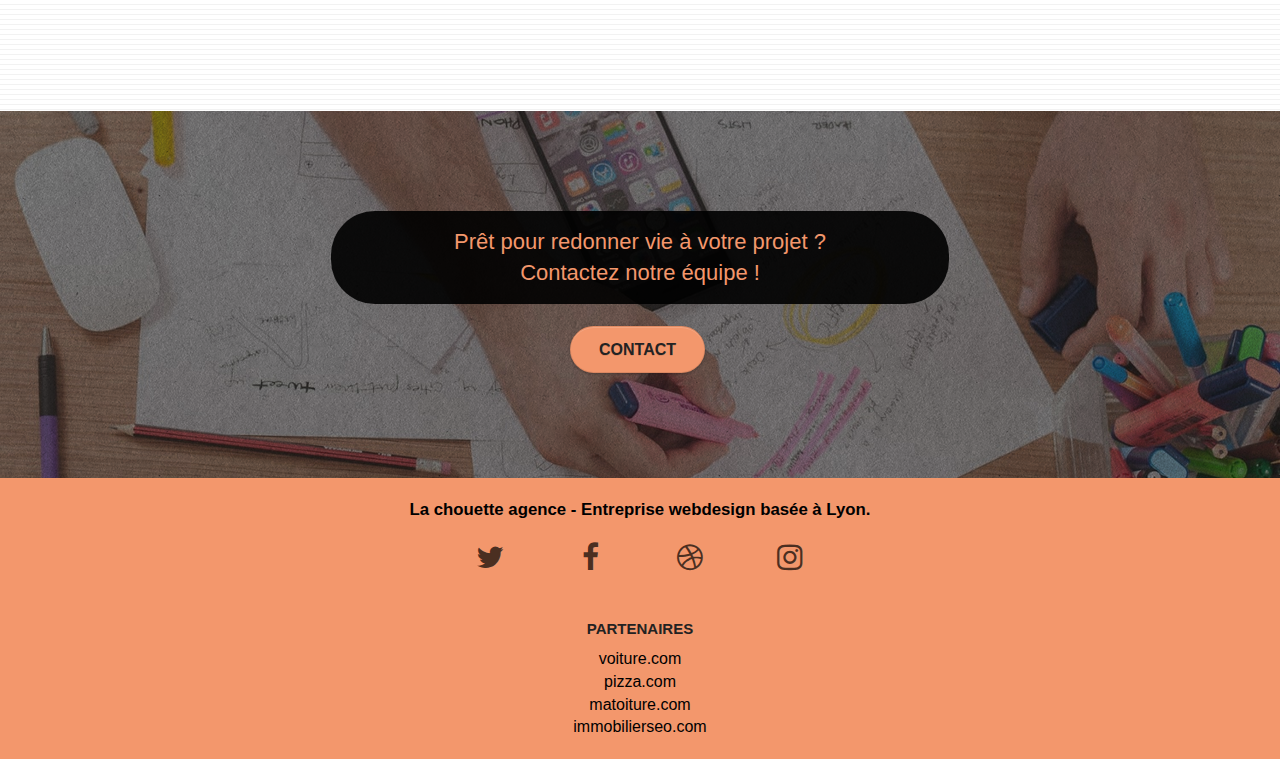
==== commit 72948b5b: "background + margin" ====
--- a/index.html
+++ b/index.html
@@ -36,7 +36,7 @@
 
 			<nav class="navbar row">
 				<div class="navbar-header">
-					<a class="navbar-brand" href="index.html"><img src="img/la-chouette-agence.png" alt="Logo la chouette agence, Entreprise webdesign Lyon" height="40" /></a>
+					<a tabindex="0" class="navbar-brand" href="index.html"><img src="img/la-chouette-agence.png" alt="Logo la chouette agence, Entreprise webdesign Lyon" height="40" /></a>
 					<button id="nav-toggle" type="button" class="ui-navbar-toggle navbar-toggle" data-toggle="collapse" data-target=".navbar-1">
 						<span class="sr-only">Toggle navigation</span><span class="icon-bar"></span><span class="icon-bar"></span><span class="icon-bar"></span>
 					</button>
@@ -44,10 +44,10 @@
 				<div class="collapse navbar-collapse navbar-1 special-dropdown-nav">
 					<ul class="site-navigation nav navbar-nav">
 						<li>
-							<a href="index.html">Accueil</a>
+							<a tabindex="0" href="index.html">Accueil</a>
 						</li>
 						<li>
-							<a href="page2.html">Contact</a>
+							<a tabindex="0" href="page2.html">Contact</a>
 						</li>
 					</ul>
 				</div>
@@ -61,12 +61,12 @@
 		<div class="container bloc-lg">
 			<div class="row tight-width-whitespace">
 				<div class="col-sm-12">
-					<img src="img/logo.png" class="center-block image-resize-mode" width="100" alt="Logo La chouette agence, Entreprise webdesign Lyon" />
-					<h1 class="text-center hero-bloc-text tc-white ">
+					<img tabindex="0" src="img/logo.png" class="center-block image-resize-mode" width="100" alt="Logo La chouette agence, Entreprise webdesign Lyon" />
+					<h1 tabindex="0" class="text-center hero-bloc-text tc-white ">
 						La chouette agence.
 					</h1>
 					<div class="text-center">
-						<input type="button" onclick="window.location.href = 'page2.html';" value="Contact" aria-label="Vers Formulaire Contact" class="btn btn-lg btn-clean btn-rd cta-hero btn-atomic-tangerine" id="cta-hero"/>
+						<input tabindex="0" type="button" onclick="window.location.href = 'page2.html';" value="Contact" aria-label="Vers Formulaire Contact" class="btn btn-lg btn-clean btn-rd cta-hero btn-atomic-tangerine" id="cta-hero"/>
 					</div>
 				</div>
 			</div>
@@ -79,50 +79,50 @@
 		<div class="container bloc-md">
 			<div class="row">
 				<div class="col-sm-12 text-center">
-					<span class="text-picture">La chouette agence est une agence de web design qui aide les entreprises à devenir attractives et visibles sur internet.</span>
+					<h2 tabindex="0" class="text-picture">La chouette agence est une agence de web design qui aide les entreprises à devenir attractives et visibles sur internet.</h2>
 				</div>
 			</div>
 			<div class="row voffset-lg med-width-whitespace">
 				<div class="col-sm-4">
 					<div class="text-center">
 						<span class="et-icon-browser sm-shadow icon-dark-slate-blue icons icon-lg" aria-hidden="true"></span>
-						<span class="hors-ecran">icone représentant un site internet</span>
-					</div>
-					<h3 class="mg-md text-center">
+						<span tabindex="0" class="hors-ecran">icone représentant un site internet</span>
+					</div>
+					<h3 tabindex="0" class="mg-md text-center">
 						Web design
 					</h3>
-					<p class="text-center ">
+					<p tabindex="0" class="text-center ">
 						Que vous ayez un site web qui a besoin d&rsquo;un rafraîchissement ou que vous partiez de zéro, laissez-nous vous réaliser un design dont vous serez fier.
 					</p>
 				</div>
 				<div class="col-sm-4">
 					<div class="text-center">
 						<span class="et-icon-presentation sm-shadow icon-dark-slate-blue icons icon-lg" aria-hidden="true"></span>
-						<span class="hors-ecran">icone représentant tableau avec courbe evolution vers le haut</span>
-					</div>
-					<h3 class="mg-md text-center">
+						<span tabindex="0" class="hors-ecran">icone représentant tableau avec courbe evolution vers le haut</span>
+					</div>
+					<h3 tabindex="0" class="mg-md text-center">
 						&nbsp;Stratégie
 					</h3>
-					<p class="text-center ">
+					<p tabindex="0" class="text-center ">
 						Plutôt que de suggérer des designs à la mode, nous travaillerons avec vous pour comprendre vos objectifs commerciaux afin de vous proposer le meilleur design possible.<br>
 					</p>
 				</div>
 				<div class="col-sm-4">
 					<div class="text-center">
 						<span class="et-icon-edit sm-shadow icon-dark-slate-blue icons icon-lg" aria-hidden="true"></span>
-						<span class="hors-ecran">icone représentant un crayon</span>
-					</div>
-					<h3 class="mg-md text-center">
+						<span tabindex="0" class="hors-ecran">icone représentant un crayon</span>
+					</div>
+					<h3 tabindex="0" class="mg-md text-center">
 						Illustrations
 					</h3>
-					<p class="text-center ">
+					<p tabindex="0" class="text-center ">
 						Un bon design n'est rien sans de bonnes illustrations. Laissez faire notre équipe de graphistes talentueux pour donner à vos pages une touche finale d'élégance.
 					</p>
 				</div>
 			</div>
 			<div class="row voffset-lg voffset">
-				<div class="col-xs-12 col-md-8 col-md-offset-2 text-center">
-					<span class="text-picture"><strong>"La chouette agence est une excellente agence web ! Les web designers ont réussi à capturer l'essence de notre entreprise et à l'intégrer à notre site. Cela nous a aidé à doubler nos ventes en ligne à Lyon."</strong><br/>
+				<div class="col-xs-12 col-md-8 col-md-offset-2 text-center citation">
+					<span tabindex="0" class="text-picture"><strong>"La chouette agence est une excellente agence web ! Les web designers ont réussi à capturer l'essence de notre entreprise et à l'intégrer à notre site. Cela nous a aidé à doubler nos ventes en ligne à Lyon."</strong><br/>
 					Maxime Guibard, PDG de à vos fourchettes</span>
 
 				</div>
@@ -136,12 +136,14 @@
 		<div class="container bloc-lg">
 			<div class="row tight-width-whitespace black-background">
 				<div class="col-sm-12">
-					<h2 class="mg-md text-center tc-white on-picture">
+					<h2 tabindex="0" class="mg-md text-center tc-white on-picture">
 						Nous souhaitons aider les entreprises de la région Lyonnaise à se développer et à connaître le succès. Nous travaillons pour aider les entreprises locales à attirer de nouveaux clients .<br>
 					</h2>
-					<p class="text-center white on-picture">
-						Nous aimons collaborer avec des entrepreneurs créatifs et des entreprises locale, qu’elles aient besoin de créer un site de A à Z ou de donner un coup de jeune à leur site. Que vous ayez besoin d’une identité visuelle complète ou d’une refonte de votre site, n’hésitez pas à nous contacter. Nous travaillerons ensemble pour créer des sites beau et bien structurés, qui seront facilement trouvable sur les moteurs de recherche. <br/><br/><a class="ltc-white bold-link" href="page2.html">Contactez notre équipe</a><br/>
-					</p>
+					<p tabindex="0" class="text-center white on-picture">
+						Nous aimons collaborer avec des entrepreneurs créatifs et des entreprises locale, qu’elles aient besoin de créer un site de A à Z ou de donner un coup de jeune à leur site. Que vous ayez besoin d’une identité visuelle complète ou d’une refonte de votre site, n’hésitez pas à nous contacter. Nous travaillerons ensemble pour créer des sites beau et bien structurés, qui seront facilement trouvable sur les moteurs de recherche. <br/><br/>
+						<input tabindex="0" type="button" onclick="window.location.href = 'page2.html';" value="Contact" aria-label="Vers Formulaire Contact" class="btn btn-lg btn-clean btn-rd cta-hero btn-atomic-tangerine" id="cta-hero"/>
+					</p>
+					
 				</div>
 			</div>
 		</div>
@@ -153,46 +155,46 @@
 		<div class="container bloc-lg">
 			<div class="row">
 				<div class="col-sm-12 text-center">
-					<span class="text-picture">Nous travaillons avec beaucoup de clients,<br/>
-						Voici nos réalisations.</span>
+					<h2 tabindex="0" class="text-picture">Nous travaillons avec beaucoup de clients,<br/>
+						Voici nos réalisations.</h2>
 				</div>
 			</div>
 			<div class="row tight-width-whitespace portfolio-row">
 				<div class="col-sm-6">
-					<a href="#" data-lightbox="img/1.jpg" data-gallery-id="gallery-1" data-caption="Refonte d'un site web pour un journal local" data-frame="snapshot-lb"><img src="img/mini1.jpg" alt="nombreux magazines les uns sur les autres" class="img-responsive portfolio-thumb" /></a>
-					<h3 class="mg-md text-center">
+					<a tabindex="0" href="#" data-lightbox="img/1.jpg" data-gallery-id="gallery-1" data-caption="Refonte d'un site web pour un journal local" data-frame="snapshot-lb"><img src="img/mini1.jpg" alt="nombreux magazines les uns sur les autres" class="img-responsive portfolio-thumb" /></a>
+					<h3 tabindex="0" class="mg-md text-center">
 						Refonte d'un site web pour un journal local
 					</h3>
-					<p class="text-center">
+					<p tabindex="0" class="text-center">
 						Nous avons créé une nouvelle identité visuelle pour un journal lyonnais.
 					</p>
 				</div>
 				<div class="col-sm-6">
-					<a href="#" data-lightbox="img/2.jpg" data-gallery-id="gallery-1" data-caption="Création d'un site web pour photographes" data-frame="snapshot-lb"><img src="img/mini2.jpg" class="img-responsive portfolio-thumb" alt="Femme souriante avec appareil photo sur pied de profil prête à prendre un cliché" /></a>
-					<h3 class="mg-md text-center">
+					<a tabindex="0" href="#" data-lightbox="img/2.jpg" data-gallery-id="gallery-1" data-caption="Création d'un site web pour photographes" data-frame="snapshot-lb"><img src="img/mini2.jpg" class="img-responsive portfolio-thumb" alt="Femme souriante avec appareil photo sur pied de profil prête à prendre un cliché" /></a>
+					<h3 tabindex="0" class="mg-md text-center">
 						Création d'un site web pour photographes
 					</h3>
-					<p class="text-center">
+					<p tabindex="0" class="text-center">
 						Nous avons conçu la plateforme idéale pour laisser place aux clichés des photographes.
 					</p>
 				</div>
 			</div>
 			<div class="row tight-width-whitespace portfolio-row">
 				<div class="col-sm-6">
-					<a href="#" data-lightbox="img/3.jpg" data-gallery-id="gallery-1" data-caption="Création d'un site internet pour un voyageur" data-frame="snapshot-lb"><img src="img/mini3.jpg" class="img-responsive portfolio-thumb" alt="Ordinateur avec appareils photos zoom et micro parfaitement alignés"/></a>
-					<h3 class="mg-md text-center">
+					<a tabindex="0" href="#" data-lightbox="img/3.jpg" data-gallery-id="gallery-1" data-caption="Création d'un site internet pour un voyageur" data-frame="snapshot-lb"><img src="img/mini3.jpg" class="img-responsive portfolio-thumb" alt="Ordinateur avec appareils photos zoom et micro parfaitement alignés"/></a>
+					<h3 tabindex="0" class="mg-md text-center">
 						Création d'un site internet pour un voyageur
 					</h3>
-					<p class="text-center">
+					<p tabindex="0" class="text-center">
 						Nous avons élaboré un site internet et des illustrations pour sublimer les vidéos et les articles de ce voyageur.
 					</p>
 				</div>
 				<div class="col-sm-6">
-					<a href="#" data-lightbox="img/4.jpg" data-gallery-id="gallery-1" data-caption="Conception d'un site pour une agence de mariage" data-frame="snapshot-lb"><img src="img/mini4.jpg" class="img-responsive portfolio-thumb" alt="Ordinateur à côté de rubans, faire parts, cadeau et tasse de thé" /></a>
-					<h3 class="mg-md text-center">
+					<a tabindex="0" href="#" data-lightbox="img/4.jpg" data-gallery-id="gallery-1" data-caption="Conception d'un site pour une agence de mariage" data-frame="snapshot-lb"><img src="img/mini4.jpg" class="img-responsive portfolio-thumb" alt="Ordinateur à côté de rubans, faire parts, cadeau et tasse de thé" /></a>
+					<h3 tabindex="0" class="mg-md text-center">
 						Conception d'un site pour une agence de mariage
 					</h3>
-					<p class="text-center">
+					<p tabindex="0" class="text-center">
 						Nous avons travaillé avec cette agence pour créer un site internet permettant la présentation détaillée de leurs prestations.
 					</p>
 				</div>
@@ -205,11 +207,11 @@
 	<section class="bloc bgc-dark-slate-blue bg-banniere d-bloc bloc-bg-texture texture-paper" id="bloc-5-cta">
 		<div class="container bloc-lg">
 			<div class="row">
-				<h2 class="mg-md text-center tc-white on-picture">
+				<h2 tabindex="0" class="mg-md text-center tc-white on-picture2">
 					Prêt pour redonner vie à votre projet ?<br>Contactez notre équipe !
 				</h2>
 				<div class="col-sm-12 text-center">
-					<a href="page2.html" class="btn btn-atomic-tangerine btn-clean btn-rd btn-lg cta-hero">Contact</a>
+					<a tabindex="0" href="page2.html" class="btn btn-atomic-tangerine btn-clean btn-rd btn-lg cta-hero">Contact</a>
 				</div>
 			</div>
 		</div>
@@ -222,36 +224,36 @@
 			<div class="container bloc-sm">
 				<div class="row">
 					<div class="col-sm-12">
-						<p class="text-center">La chouette agence - Entreprise webdesign basée à Lyon.</p>
+						<p tabindex="0" class="foot-title">La chouette agence - Entreprise webdesign basée à Lyon.</p>
 						<div class="row row-no-gutters social">
 							<div class="col-sm-3">
 								<div class="text-center">
-									<a class="social" href="index.html" role='button' aria-label="Twitter la chouette agence"><span class="fa fa-twitter icon-md"></span></a>
-								</div>
-							</div>
-							<div class="col-sm-3">
-								<div class="text-center">
-									<a class="social" href="index.html" role='button' aria-label="Page Facebook la chouette agence"><span class="fa fa-facebook icon-md"></span></a>
-								</div>
-							</div>
-							<div class="col-sm-3">
-								<div class="text-center">
-									<a class="social" href="index.html" role='button' aria-label="Dribble la chouette agence"><span class="fa fa-dribbble icon-md"></span></a>
-								</div>
-							</div>
-							<div class="col-sm-3">
-								<div class="text-center">
-									<a class="social" href="index.html" role='button' aria-label="Instagram la chouette agence"><span class="fa fa-instagram icon-md"></span></a>
+									<a tabindex="0" class="social" href="index.html" role='button' aria-label="Twitter la chouette agence"><span class="fa fa-twitter icon-md"></span></a>
+								</div>
+							</div>
+							<div class="col-sm-3">
+								<div class="text-center">
+									<a tabindex="0" class="social" href="index.html" role='button' aria-label="Page Facebook la chouette agence"><span class="fa fa-facebook icon-md"></span></a>
+								</div>
+							</div>
+							<div class="col-sm-3">
+								<div class="text-center">
+									<a tabindex="0" class="social" href="index.html" role='button' aria-label="Dribble la chouette agence"><span class="fa fa-dribbble icon-md"></span></a>
+								</div>
+							</div>
+							<div class="col-sm-3">
+								<div class="text-center">
+									<a tabindex="0" class="social" href="index.html" role='button' aria-label="Instagram la chouette agence"><span class="fa fa-instagram icon-md"></span></a>
 								</div>
 							</div>
 						</div>
 						<div class="links">
-							<h3>Partenaires</h3>
+							<h3 tabindex="0">Partenaires</h3>
 								<ul>
-									<li><a href="voiture.com">voiture.com</a></li>
-									<li><a href="pizza.com">pizza.com</a></li>
-									<li><a href="matoiture.com">matoiture.com</a></li>
-									<li><a href="immobilierseo.com">immobilierseo.com</a></li>
+									<li><a tabindex="0" href="voiture.com">voiture.com</a></li>
+									<li><a tabindex="0" href="pizza.com">pizza.com</a></li>
+									<li><a tabindex="0" href="matoiture.com">matoiture.com</a></li>
+									<li><a tabindex="0" href="immobilierseo.com">immobilierseo.com</a></li>
 								</ul>		
 						</div>
 					</div>
--- a/style.css
+++ b/style.css
@@ -268,10 +268,6 @@
     margin-top: 30px;
 }
 
-.voffset-lg {
-    margin-top: 80px;
-}
-
 .row-no-gutters {
     margin-right: 0;
     margin-left: 0;
@@ -707,6 +703,7 @@
 h2 {
     font-size: 22px;
     line-height: 1.4em;
+    padding-bottom: 2em;
 }
 
 h3 {
@@ -723,7 +720,7 @@
 }
 
 h1 {
-    background-color: #232323;
+    background-color: rgba(0, 0, 0, 0.9);
     border-radius: 2em;
     padding: .5em;
 }
@@ -746,18 +743,20 @@
     padding-bottom: 24px;
 }
 
-.portfolio-row {
-    margin-bottom: 44px;
-    margin-top: 50px;
-}
-
 .avatar {
     box-shadow: 0px 4px 9px rgba(0, 0, 0, 0.3);
 }
 
 .black-background {
-    background-color: rgba(165, 147, 99, 0.7);
+    background-color: rgba(0, 0, 0, 0.9);
     padding: 40px 40px 40px 40px;
+    border-radius: 2em;
+}
+
+@media (max-width: 500px){
+    .black-background{
+        padding: 0;
+    }
 }
 
 .bold-link {
@@ -783,12 +782,12 @@
 
 .btn-atomic-tangerine {
     background: #F3976C;
-    color: #2F2F30!important;
+    color: #232323!important;
 }
 
 .btn-atomic-tangerine:hover {
-    background: #c27956!important;
-    color: #FFFFFF!important;
+    background: #f19574!important;
+    color: #000000!important;
 }
 
 .ltc-white {
@@ -1004,9 +1003,6 @@
     .voffset-md {
         margin-top: 20px;
     }
-    .voffset-lg {
-        margin-top: 30px;
-    }
     form {
         padding: 5px;
     }
@@ -1044,13 +1040,32 @@
 }
 
 .text-picture{
-    font-size: 18px;
+    font-size: 1.4em;
     color: #000000;
+    text-align: center;
+    margin: auto;
+
 }
 
 .on-picture{
-    background-color: #232323;
     padding: .7em;
+}
+
+.on-picture2{
+    background-color: rgba(0, 0, 0, 0.9);
+    border-radius: 2em;
+    position: relative;
+    width: 60%;
+    margin: auto;
+    padding: .7em;
+}
+
+@media (min-width: 767px){
+    .text-picture{
+        width: 50%;
+        font-size: 1.6em;
+        padding-bottom: 2em;
+    }
 }
 
 .links{
@@ -1092,4 +1107,19 @@
 
 label{
     font-size: 1.2em;
+}
+
+.col-sm-6{
+    margin-bottom: 2em;
+}
+
+.foot-title{
+    font-size: 1.2em;
+    font-weight: bold;
+    text-align: center;
+    margin-bottom: 1.2em;
+}
+
+.citation{
+    margin-top: 2em;
 }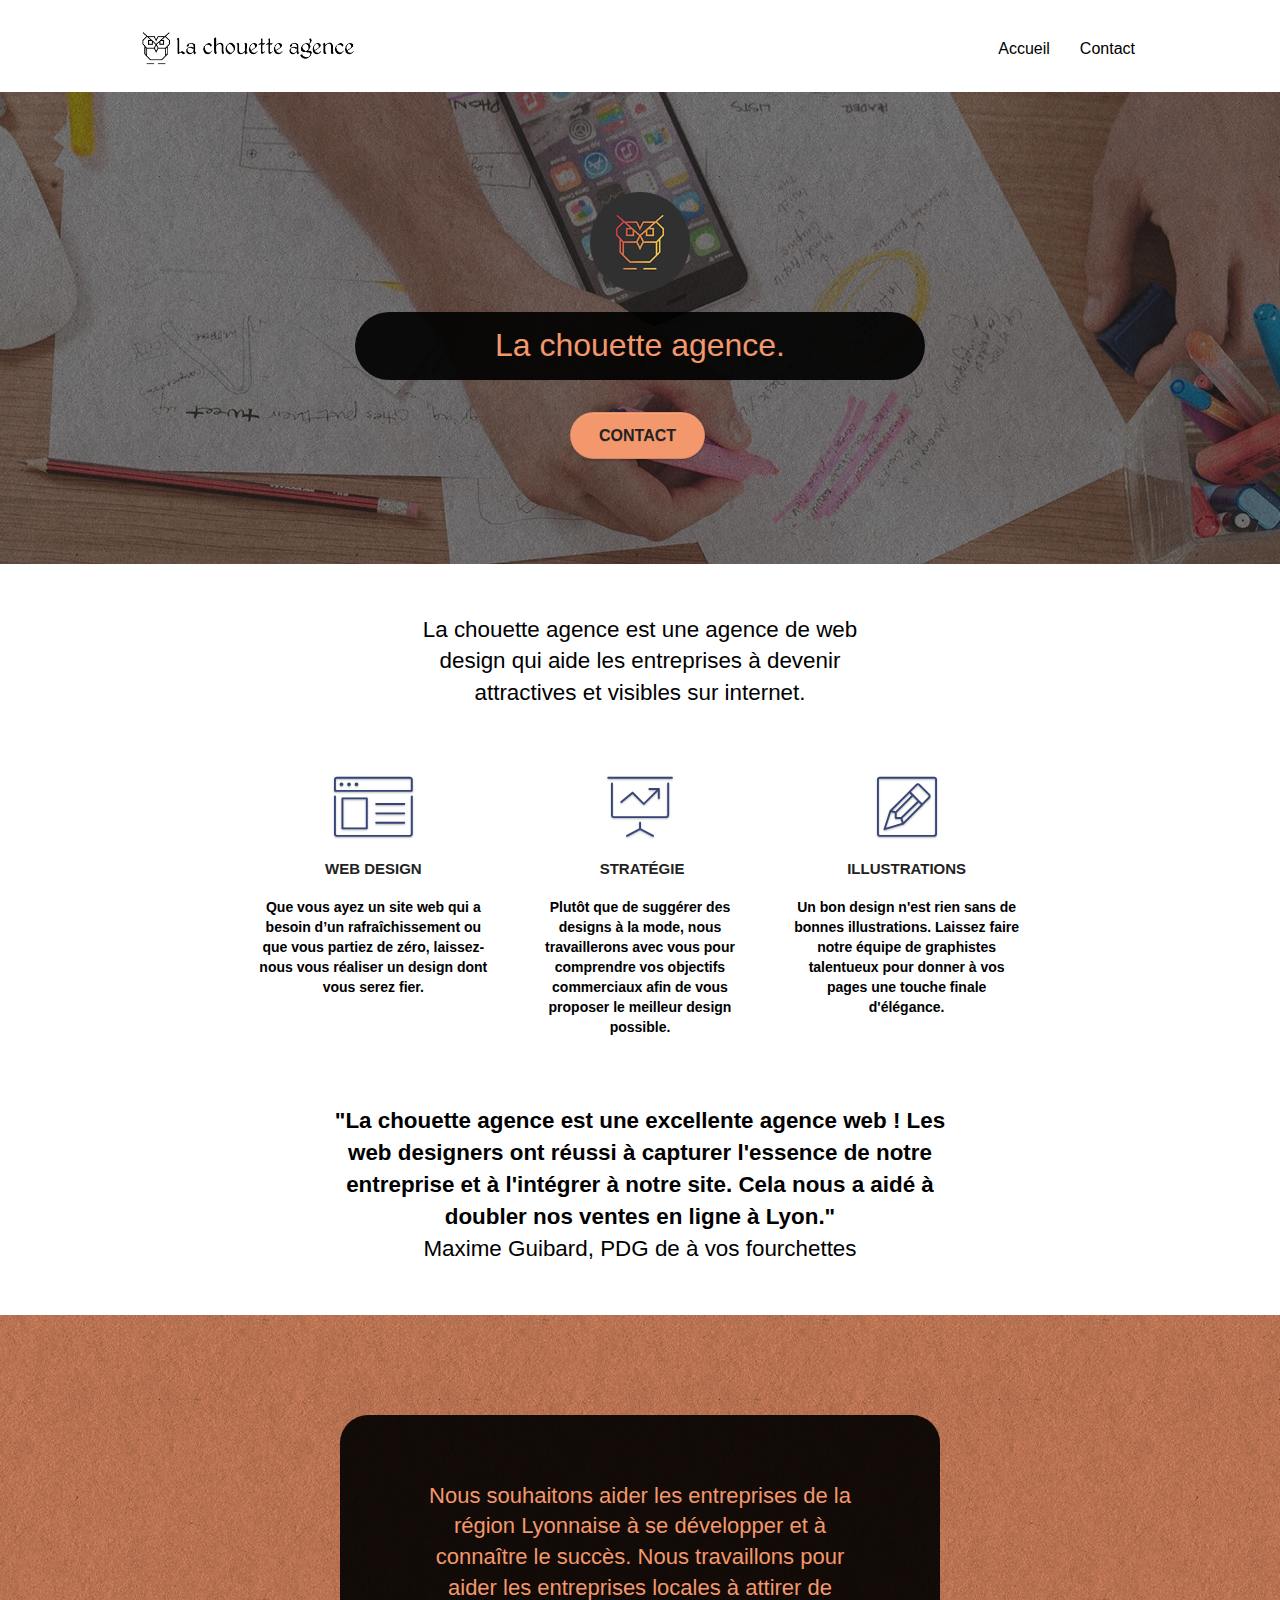
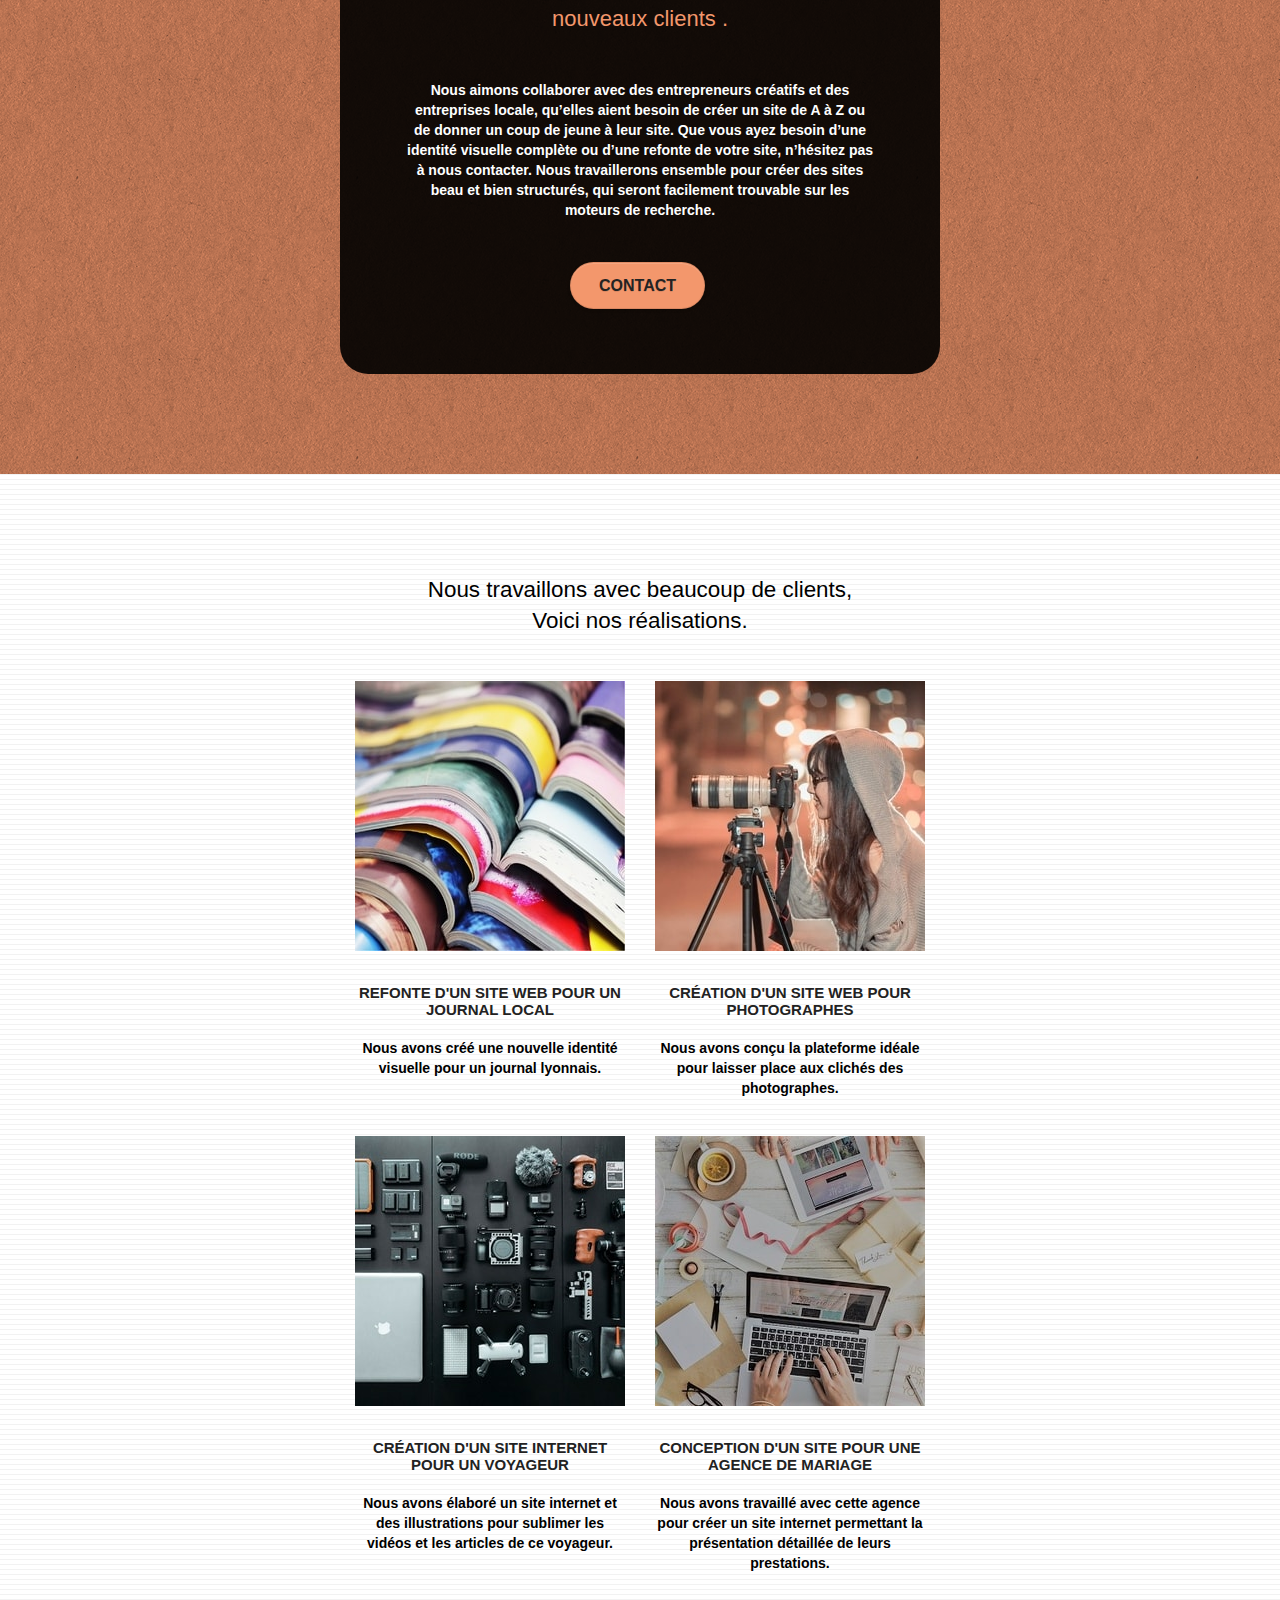
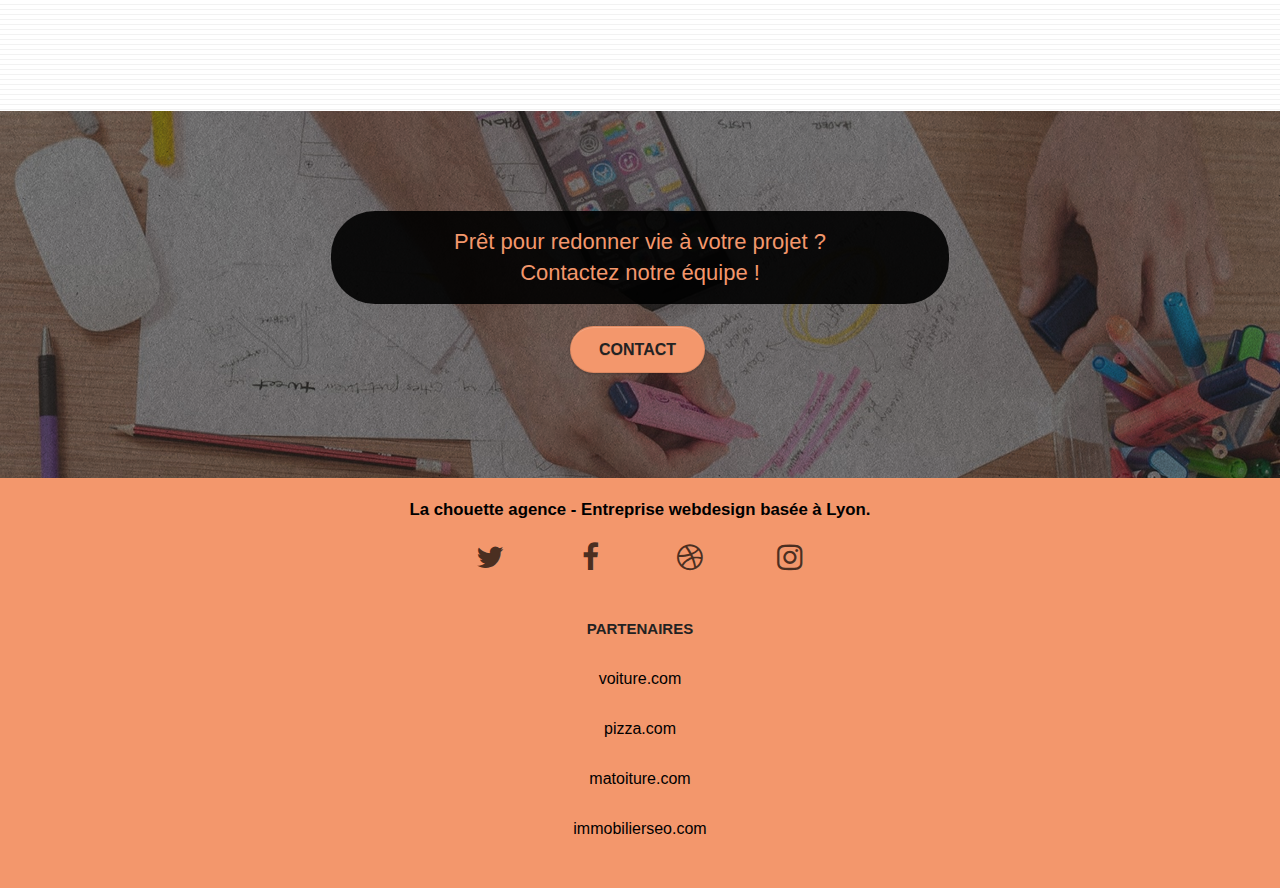
==== commit fe83df59: "surface cliquable footer augmentée" ====
--- a/index.html
+++ b/index.html
@@ -6,17 +6,17 @@
     <meta name="viewport" content="width=device-width, initial-scale=1.0, viewport-fit=cover">
     <link rel="shortcut icon" type="image/png" href="favicon.jpg">
     
-	<link rel="stylesheet" type="text/css" href="./css/bootstrap.css">
-	<link rel="stylesheet" type="text/css" href="style.css">
-	<link rel="stylesheet" type="text/css" href="./css/font-awesome.css">
-	<link rel="stylesheet" type="text/css" href="./css/et-line.css">
+	<link rel="stylesheet" type="text/css" href="./css/bootstrap-min.css">
+	<link rel="stylesheet" type="text/css" href="style-min.css">
+	<link rel="stylesheet" type="text/css" href="./css/font-awesome-min.css">
+	<link rel="stylesheet" type="text/css" href="./css/et-line-min.css">
 	
     
-	<script src="./js/jquery-2.1.0.js"></script>
-	<script src="./js/bootstrap.js"></script>
-	<script src="./js/blocs.js"></script>
-	<script src="./js/jquery.touchSwipe.js" defer></script>
-	<script src="./js/gmaps.js"></script>
+	<script src="./js/jquery-3.5.1.js" async></script>
+	<script src="./js/bootstrap.bundle.js" async></script>
+	<script src="./js/blocs.js" async></script>
+	<script src="./js/jquery.touchSwipe.js" async></script>
+	<script src="./js/gmaps.js" async></script>
 
     <title>La Chouette Agence Entreprise webdesign Lyon</title>
 
@@ -141,7 +141,7 @@
 					</h2>
 					<p tabindex="0" class="text-center white on-picture">
 						Nous aimons collaborer avec des entrepreneurs créatifs et des entreprises locale, qu’elles aient besoin de créer un site de A à Z ou de donner un coup de jeune à leur site. Que vous ayez besoin d’une identité visuelle complète ou d’une refonte de votre site, n’hésitez pas à nous contacter. Nous travaillerons ensemble pour créer des sites beau et bien structurés, qui seront facilement trouvable sur les moteurs de recherche. <br/><br/>
-						<input tabindex="0" type="button" onclick="window.location.href = 'page2.html';" value="Contact" aria-label="Vers Formulaire Contact" class="btn btn-lg btn-clean btn-rd cta-hero btn-atomic-tangerine" id="cta-hero"/>
+						<input tabindex="0" type="button" onclick="window.location.href = 'page2.html';" value="Contact" aria-label="Vers Formulaire Contact" class="btn btn-lg btn-clean btn-rd cta-hero btn-atomic-tangerine"/>
 					</p>
 					
 				</div>
@@ -248,7 +248,7 @@
 							</div>
 						</div>
 						<div class="links">
-							<h3 tabindex="0">Partenaires</h3>
+							<h3 tabindex="0">Partenaires</h3><br/>
 								<ul>
 									<li><a tabindex="0" href="voiture.com">voiture.com</a></li>
 									<li><a tabindex="0" href="pizza.com">pizza.com</a></li>
--- a/style-min.css
+++ b/style-min.css
@@ -0,0 +1 @@
+body{margin:0;padding:0;background:#FFF;overflow-x:hidden;-webkit-font-smoothing:antialiased;-moz-osx-font-smoothing:grayscale}a,button{transition:all .3s ease-in-out;outline:none!important}a:hover{text-decoration:none;cursor:pointer}#page-loading-blocs-notifaction{position:fixed;top:0;bottom:0;width:100%;z-index:100000;background:#FFF url(img/pageload-spinner.gif) no-repeat center center}.bloc{width:100%;clear:both;background:50% 50% no-repeat;padding:0 50px;-webkit-background-size:cover;-moz-background-size:cover;-o-background-size:cover;background-size:cover;position:relative}.bloc .container{padding-left:0;padding-right:0}.bloc-lg{padding:100px 50px}.bloc-md{padding:50px}.bloc-sm{padding:20px 50px}.bg-center,.bg-l-edge,.bg-r-edge,.bg-t-edge,.bg-b-edge,.bg-tl-edge,.bg-bl-edge,.bg-tr-edge,.bg-br-edge,.bg-repeat{-webkit-background-size:auto!important;-moz-background-size:auto!important;-o-background-size:auto!important;background-size:auto!important}.bg-repeat{background:repeat}.bg-t-edge{background:top no-repeat}.bloc-bg-texture::before{content:"";background-size:2px 2px;position:absolute;top:0;bottom:0;left:0;right:0}.texture-paper::before{background:url(img/texture-paper.png);background-size:280px 280px}.b-parallax{background-attachment:fixed}.d-bloc{color:rgba(255,255,255,.7)}.d-bloc button:hover{color:rgba(255,255,255,.9)}.d-bloc .icon-round,.d-bloc .icon-square,.d-bloc .icon-rounded,.d-bloc .icon-semi-rounded-a,.d-bloc .icon-semi-rounded-b{border-color:rgba(255,255,255,.9)}.d-bloc .divider-h span{border-color:rgba(255,255,255,.2)}.d-bloc .a-btn,.d-bloc .navbar a,.d-bloc .navbar-brand,.d-bloc a .icon-sm,.d-bloc a .icon-md,.d-bloc a .icon-lg,.d-bloc a .icon-xl,.d-bloc h1 a,.d-bloc h2 a,.d-bloc h3 a,.d-bloc h4 a,.d-bloc h5 a,.d-bloc h6 a,.d-bloc p a{color:rgba(0,0,0,.7)}.d-bloc .a-btn:hover,.d-bloc .navbar a:hover,.d-bloc .navbar-brand:hover,.d-bloc a:hover .icon-sm,.d-bloc a:hover .icon-md,.d-bloc a:hover .icon-lg,.d-bloc a:hover .icon-xl,.d-bloc h1 a:hover,.d-bloc h2 a:hover,.d-bloc h3 a:hover,.d-bloc h4 a:hover,.d-bloc h5 a:hover,.d-bloc h6 a:hover,.d-bloc p a:hover{color:rgba(255,255,255,1)}.d-bloc .navbar-toggle .icon-bar{background:rgba(255,255,255,1)}.d-bloc .btn-wire,.d-bloc .btn-wire:hover{color:rgba(255,255,255,1);border-color:rgba(255,255,255,1)}.d-bloc .panel{color:rgba(0,0,0,.5)}.d-bloc .panel button:hover{color:rgba(0,0,0,.7)}.d-bloc .panel icon{border-color:rgba(0,0,0,.7)}.d-bloc .panel .divider-h span{border-color:rgba(0,0,0,.1)}.d-bloc .panel .a-btn{color:rgba(0,0,0,.6)}.d-bloc .panel .a-btn:hover{color:rgba(0,0,0,1)}.d-bloc .panel .btn-wire,.d-bloc .panel .btn-wire:hover{color:rgba(0,0,0,.7);border-color:rgba(0,0,0,.3)}.d-bloc .panel,.l-bloc{color:rgba(0,0,0,.5)}.d-bloc .panel button:hover,.l-bloc button:hover{color:rgba(0,0,0,.7)}.l-bloc .icon-round,.l-bloc .icon-square,.l-bloc .icon-rounded,.l-bloc .icon-semi-rounded-a,.l-bloc .icon-semi-rounded-b{border-color:rgba(0,0,0,.7)}.d-bloc .panel .divider-h span,.l-bloc .divider-h span{border-color:rgba(0,0,0,.1)}.d-bloc .panel .a-btn,.l-bloc .a-btn,.l-bloc .navbar a,.l-bloc .navbar-brand,.l-bloc a .icon-sm,.l-bloc a .icon-md,.l-bloc a .icon-lg,.l-bloc a .icon-xl,.l-bloc h1 a,.l-bloc h2 a,.l-bloc h3 a,.l-bloc h4 a,.l-bloc h5 a,.l-bloc h6 a,.l-bloc p a{color:rgba(0,0,0,1)}.d-bloc .panel .a-btn:hover,.l-bloc .a-btn:hover,.l-bloc .navbar a:hover,.l-bloc .navbar-brand:hover,.l-bloc a:hover .icon-sm,.l-bloc a:hover .icon-md,.l-bloc a:hover .icon-lg,.l-bloc a:hover .icon-xl,.l-bloc h1 a:hover,.l-bloc h2 a:hover,.l-bloc h3 a:hover,.l-bloc h4 a:hover,.l-bloc h5 a:hover,.l-bloc h6 a:hover,.l-bloc p a:hover{color:rgba(0,0,0,1)}.l-bloc .navbar-toggle .icon-bar{color:rgba(0,0,0,.6)}.d-bloc .panel .btn-wire,.d-bloc .panel .btn-wire:hover,.l-bloc .btn-wire,.l-bloc .btn-wire:hover{color:rgba(0,0,0,.7);border-color:rgba(0,0,0,.3)}.voffset{margin-top:30px}.row-no-gutters{margin-right:0;margin-left:0}.row.row-no-gutters>[class^="col-"],.row.row-no-gutters>[class*=" col-"]{padding-right:0;padding-left:0}#bloc-1-hero h1{font-size:32px}.navbar{margin-bottom:0;z-index:1}.navbar-brand{height:auto;padding:3px 15px;font-size:25px;font-weight:400;font-weight:600;line-height:44px}.navbar-brand img{max-height:200px;margin:0 5px 0 0;display:inline}.navbar-brand img[src$=svg]{min-width:100px}.nav-center .navbar-brand img{margin:0}.navbar .nav{padding-top:2px;margin-right:-16px;float:right;z-index:1}.nav>li{float:left;margin-top:4px;font-size:16px}.navbar-nav .open .dropdown-menu>li>a{text-align:inherit}.nav>li a:hover,.nav>li a:focus{background:transparent}.navbar-toggle{margin:10px 10px 0 0;border:0}.navbar-toggle:hover{background:transparent!important}.navbar-toggle .icon-bar{background-color:rgba(0,0,0,.5);width:26px}.nav-invert .navbar .nav{float:left}.nav-invert .navbar-header,.nav-invert .navbar-brand{float:right;position:relative;z-index:2}@media (min-width:768px){.site-navigation{position:absolute;top:50%;right:20px;transform:translate(0,-50%);-webkit-transform:translateY(-50%)}.nav>li .dropdown-menu a,.nav>li .dropdown-menu a:hover{color:#484848}.nav-invert .site-navigation{left:0;right:0}.nav-center{text-align:center}.nav-center .navbar-header{width:100%}.nav-center .navbar-header,.nav-center .navbar-brand,.nav-center .nav>li{float:none;display:inline-block}.nav-center .site-navigation{position:relative;width:100%;right:0;margin-right:0;margin-top:20px}.nav-center.mini-nav .navbar-toggle{float:none;margin:10px auto 0}}.nav>li>.dropdown a{background:none!important;display:block;padding:14px 15px}nav .caret{margin:0 5px}.dropdown-menu .dropdown-menu{top:-8px;left:100%}.dropdown-menu .dropmenu-flow-right{top:100%;left:0;margin-left:-1px;border-top-left-radius:0;border-top-right-radius:0}.dropdown-menu .dropdown span{border:4px solid #000;border-top-color:transparent;border-right-color:transparent;border-bottom-color:transparent;margin:6px -5px 0 0!important;float:right}.mg-md{margin-top:10px;margin-bottom:20px}.mg-lg{margin-top:10px;margin-bottom:40px}.btn{margin:0 5px 5px 0}.btn.pull-right{margin:0 0 5px 5px}.btn-d,.btn-d:hover,.btn-d:focus{color:#FFF;background:rgba(0,0,0,.3)}button{outline:none!important}.btn-rd{border-radius:40px}.btn-clean{border:1px solid rgba(0,0,0,.08);border-bottom-color:rgba(0,0,0,.1);text-shadow:0 1px 0 rgba(0,0,1,.1);box-shadow:0 1px 3px rgba(0,0,1,.25),inset 0 1px 0 0 rgba(255,255,255,.15)}.icon-md{font-size:30px!important}.icon-lg{font-size:60px!important}.sm-shadow{text-shadow:0 1px 2px rgba(0,0,0,.3)}.panel-sq,.panel-sq .panel-heading,.panel-sq .panel-footer{border-radius:0}.panel-rd{border-radius:30px}.panel-rd .panel-heading{border-radius:29px 29px 0 0}.panel-rd .panel-footer{border-radius:0 0 29px 29px}.form-control{border-color:rgba(0,0,0,.1);box-shadow:none}.scrollToTop{width:40px;height:40px;position:fixed;bottom:20px;right:20px;opacity:0;z-index:500;transition:all .3s ease-in-out}.scrollToTop span{margin-top:6px}.showScrollTop{font-size:14px;opacity:1}a[data-lightbox]{position:relative;display:block;text-align:center}a[data-lightbox]:hover::before{content:"+";font-family:"HelveticaNeue-Light","Helvetica Neue Light","Helvetica Neue",Helvetica,Arial;font-size:32px;width:50px;height:50px;margin-left:-25px;border-radius:50%;background:rgba(0,0,0,.6);color:#FFF;font-weight:100;z-index:1;position:absolute;top:50%;transform:translateY(-50%);-webkit-transform:translateY(-50%)}a[data-lightbox]:hover img{opacity:.6;-webkit-animation-fill-mode:none;animation-fill-mode:none}#lightbox-modal{display:flex;align-items:center}#lightbox-modal .modal-dialog{width:90%;max-width:900px;margin:0 auto 0}#lightbox-modal .modal-dialog img{max-height:90vh;margin:0 auto}.lightbox-caption{padding:20px;color:#FFF;background:rgba(0,0,0,.5);position:absolute;left:15px;right:15px;bottom:5px}.close-lightbox{color:#FFF;font-size:30px;position:absolute;top:20px;right:20px;z-index:20;background:rgba(0,0,0,.5);border:none;line-height:30px;padding:0 9px 5px;opacity:.3}.close-lightbox:hover,.next-lightbox:hover,.prev-lightbox:hover{opacity:1;color:#FFF}.next-lightbox,.prev-lightbox{font-size:20px;color:rgba(255,255,255,.9);background:rgba(0,0,0,.5);transition:all .2s ease-in-out;position:absolute;top:45%;z-index:1;opacity:.4}.next-lightbox{padding:6px 8px 1px 13px;right:25px}.prev-lightbox{padding:6px 13px 1px 10px;left:25px}.snapshot-lb .modal-body{padding-bottom:45px}.snapshot-lb .lightbox-caption{padding:0;color:rgba(0,0,0,.5);background:none}h1,h2,h3,h4,h5,h6,p,label,.btn,a{font-family:"helvetica";font-weight:400;color:#000}.container{max-width:1000px}.hero-bloc-text{font-size:38px}.hero-bloc-text-sub{font-size:36px}.statement-bloc-text{line-height:26px;font-style:italic;font-size:20px;text-align:center;font-weight:lighter;max-width:520px;margin:auto auto auto auto}p{font-size:11px}.tight-width-whitespace{max-width:600px;margin:auto auto auto auto}.h1{font-size:20px;font-family:"Open Sans"}.cta-hero{margin-top:22px;color:#FFFFFF!important;text-transform:uppercase;padding:12px 28px 12px 28px;font-size:16px;font-weight:700}.social{max-width:400px;margin:auto auto auto auto}h2{font-size:22px;line-height:1.4em;padding-bottom:2em}h3{font-size:15px;text-transform:uppercase;font-weight:700;color:#222222!important}.med-width-whitespace{max-width:800px;margin:auto auto auto auto;box-shadow:0 0 0 #000}h1{background-color:rgba(0,0,0,.9);border-radius:2em;padding:.5em}h4{color:#333333!important}.icons{margin-bottom:14px;margin-top:24px}.white{color:#FFFFFF!important}.portfolio-thumb{margin:auto;padding-bottom:24px}.avatar{box-shadow:0 4px 9px rgba(0,0,0,.3)}.black-background{background-color:rgba(0,0,0,.9);padding:40px 40px 40px 40px;border-radius:2em}@media (max-width:500px){.black-background{padding:0}}.bold-link{font-weight:900;text-decoration:underline!important}.bgc-white{background-color:#FFF}.bgc-dark-slate-blue{background-color:#364577}.bgc-atomic-tangerine{background-color:#F3976C}.tc-white{color:#F3976C!important}.btn-atomic-tangerine{background:#F3976C;color:#232323!important}.btn-atomic-tangerine:hover{background:#f19574!important;color:#000000!important}.ltc-white{color:#FFFFFF!important}.ltc-white:hover{color:#cccccc!important}.ltc-atomic-tangerine{color:#F3976C!important}.ltc-atomic-tangerine:hover{color:#c27956!important}.icon-dark-slate-blue{color:#364577!important;border-color:#364577!important}.bg-dots-bg{background-image:url(img/dots-bg.png)}.bg-lines-h2-bg{background-image:url(img/lines-h2-bg.png)}.bg-banniere{background-image:url(img/la-chouette-agence-banniere.jpg)}.bg-presentation{background-image:url(img/image-de-presentation.jpg)}@media (max-width:1024px){.bloc{padding-left:20px;padding-right:20px}.bloc.full-width-bloc,.bloc-tile-2.full-width-bloc .container,.bloc-tile-3.full-width-bloc .container,.bloc-tile-4.full-width-bloc .container{padding-left:0;padding-right:0}}@media (max-width:992px) and (min-width:768px){.navbar .nav{max-width:80%}.nav-center.navbar .nav{max-width:100%}}@media (min-width:768px) and (max-width:1024px) and (orientation:landscape){.b-parallax{background-attachment:scroll}}@media (min-width:1024px) and (max-width:1366px) and (-webkit-min-device-pixel-ratio:1.5){.b-parallax{background-attachment:scroll}}@media (max-width:991px){.container{width:100%}.b-parallax{background-attachment:scroll}.page-container,#hero-bloc{overflow-x:hidden;position:relative}.bloc-group,.bloc-group .bloc{display:block;width:100%}.bloc-fill-screen .fill-bloc-top-edge,.bloc-fill-screen .fill-bloc-bottom-edge{padding:0 20px}}@media (max-width:767px){.page-container{overflow-x:hidden;position:relative}h1,h2,h3,h4,h5,h6,p,#disqus_thread{padding-left:10px!important;padding-right:10px!important}.b-parallax{background-attachment:scroll}.navbar .nav{padding-top:0;border-top:1px solid rgba(0,0,0,.2);float:none!important}.navbar.row{margin-left:0;margin-right:0}.site-navigation{position:inherit;transform:none;-webkit-transform:none;-ms-transform:none}.nav>li{margin-top:0;border-bottom:1px solid rgba(0,0,0,.1);background:rgba(0,0,0,.05);text-align:left;padding-left:15px;width:100%}.nav>li:hover{background:rgba(0,0,0,.08)}.dropdown .dropdown a .caret{float:none;margin:5px 0 0 10px!important;border:4px solid #000;border-bottom-color:transparent;border-right-color:transparent;border-left-color:transparent}#hero-bloc .navbar .nav{background:rgba(0,0,0,.8)}#hero-bloc .navbar .nav a{color:rgba(255,255,255,.6)}.hero{padding:50px 0}.hero-nav{left:-1px;right:-1px}.navbar-collapse{padding:0;overflow-x:hidden;-webkit-box-shadow:none;box-shadow:none}.navbar-brand img{max-height:40px;width:auto}.nav-invert .navbar-header{float:none;width:100%}.nav-invert .navbar-toggle{float:left;margin-left:10px}.bloc{padding-left:0;padding-right:0}.bloc-xxl,.bloc-xl,.bloc-lg{padding:40px 0}.bloc-sm,.bloc-md{padding-left:0;padding-right:0}.bloc-tile-2 .container,.bloc-tile-3 .container,.bloc-tile-4 .container,.bloc-fill-screen .fill-bloc-top-edge,.bloc-fill-screen .fill-bloc-bottom-edge{padding-left:0;padding-right:0}.a-block{padding:0 10px}.btn-dwn{display:none}.voffset{margin-top:5px}.voffset-md{margin-top:20px}form{padding:5px}.close-lightbox{display:inline-block}.blocsapp-device-iphone5{background-size:216px 425px;padding-top:60px;width:216px;height:425px}.blocsapp-device-iphone5 img{width:180px;height:320px}}@media (max-width:400px){.bloc{padding-left:0;padding-right:0}}@media (max-width:767px){.bloc-mob-center-text{text-align:center}}p.text-center{font-size:14px;font-weight:600}.text-picture{font-size:1.4em;color:#000;text-align:center;margin:auto}.on-picture{padding:.7em}.on-picture2{background-color:rgba(0,0,0,.9);border-radius:2em;position:relative;width:60%;margin:auto;padding:.7em}@media (min-width:767px){.text-picture{width:50%;font-size:1.6em;padding-bottom:2em}}.links{color:#000;text-align:center}.links li,.links ul{list-style:none;margin:0;padding:0;font-size:16px}footer .text-center{padding-bottom:2em}nav li{color:#000}.hors-ecran{position:absolute;left:-99999rem}.column{display:flex;flex-flow:column wrap;align-items:center}.adresse{font-size:1em;padding-top:4em;text-align:center}label{font-size:1.2em}.col-sm-6{margin-bottom:2em}.foot-title{font-size:1.2em;font-weight:700;text-align:center;margin-bottom:1.2em}.citation{margin-top:2em}.links li{min-height:50px}--- a/css/et-line-min.css
+++ b/css/et-line-min.css
@@ -0,0 +1 @@
+@font-face{font-family:et-line;src:url(../fonts/et-line.eot);src:url(../fonts/et-line.eot?#iefix) format('embedded-opentype'),url(../fonts/et-line.woff) format('woff'),url(../fonts/et-line.ttf) format('truetype'),url(../fonts/et-line.svg#et-line) format('svg');font-weight:400;font-style:normal}.et-icon-adjustments,.et-icon-alarmclock,.et-icon-anchor,.et-icon-aperture,.et-icon-attachment,.et-icon-bargraph,.et-icon-basket,.et-icon-beaker,.et-icon-bike,.et-icon-book-open,.et-icon-briefcase,.et-icon-browser,.et-icon-calendar,.et-icon-camera,.et-icon-caution,.et-icon-chat,.et-icon-circle-compass,.et-icon-clipboard,.et-icon-clock,.et-icon-cloud,.et-icon-compass,.et-icon-desktop,.et-icon-dial,.et-icon-document,.et-icon-documents,.et-icon-download,.et-icon-dribbble,.et-icon-edit,.et-icon-envelope,.et-icon-expand,.et-icon-facebook,.et-icon-flag,.et-icon-focus,.et-icon-gears,.et-icon-genius,.et-icon-gift,.et-icon-global,.et-icon-globe,.et-icon-googleplus,.et-icon-grid,.et-icon-happy,.et-icon-hazardous,.et-icon-heart,.et-icon-hotairballoon,.et-icon-hourglass,.et-icon-key,.et-icon-laptop,.et-icon-layers,.et-icon-lifesaver,.et-icon-lightbulb,.et-icon-linegraph,.et-icon-linkedin,.et-icon-lock,.et-icon-magnifying-glass,.et-icon-map,.et-icon-map-pin,.et-icon-megaphone,.et-icon-mic,.et-icon-mobile,.et-icon-newspaper,.et-icon-notebook,.et-icon-paintbrush,.et-icon-paperclip,.et-icon-pencil,.et-icon-phone,.et-icon-picture,.et-icon-pictures,.et-icon-piechart,.et-icon-presentation,.et-icon-pricetags,.et-icon-printer,.et-icon-profile-female,.et-icon-profile-male,.et-icon-puzzle,.et-icon-quote,.et-icon-recycle,.et-icon-refresh,.et-icon-ribbon,.et-icon-rss,.et-icon-sad,.et-icon-scissors,.et-icon-scope,.et-icon-search,.et-icon-shield,.et-icon-speedometer,.et-icon-strategy,.et-icon-streetsign,.et-icon-tablet,.et-icon-target,.et-icon-telescope,.et-icon-toolbox,.et-icon-tools,.et-icon-tools-2,.et-icon-trophy,.et-icon-tumblr,.et-icon-twitter,.et-icon-upload,.et-icon-video,.et-icon-wallet,.et-icon-wine{font-family:et-line;font-style:normal;font-weight:400;font-variant:normal;text-transform:none;line-height:1;-webkit-font-smoothing:antialiased;-moz-osx-font-smoothing:grayscale;display:inline-block}.et-icon-mobile:before{content:"\e000"}.et-icon-laptop:before{content:"\e001"}.et-icon-desktop:before{content:"\e002"}.et-icon-tablet:before{content:"\e003"}.et-icon-phone:before{content:"\e004"}.et-icon-document:before{content:"\e005"}.et-icon-documents:before{content:"\e006"}.et-icon-search:before{content:"\e007"}.et-icon-clipboard:before{content:"\e008"}.et-icon-newspaper:before{content:"\e009"}.et-icon-notebook:before{content:"\e00a"}.et-icon-book-open:before{content:"\e00b"}.et-icon-browser:before{content:"\e00c"}.et-icon-calendar:before{content:"\e00d"}.et-icon-presentation:before{content:"\e00e"}.et-icon-picture:before{content:"\e00f"}.et-icon-pictures:before{content:"\e010"}.et-icon-video:before{content:"\e011"}.et-icon-camera:before{content:"\e012"}.et-icon-printer:before{content:"\e013"}.et-icon-toolbox:before{content:"\e014"}.et-icon-briefcase:before{content:"\e015"}.et-icon-wallet:before{content:"\e016"}.et-icon-gift:before{content:"\e017"}.et-icon-bargraph:before{content:"\e018"}.et-icon-grid:before{content:"\e019"}.et-icon-expand:before{content:"\e01a"}.et-icon-focus:before{content:"\e01b"}.et-icon-edit:before{content:"\e01c"}.et-icon-adjustments:before{content:"\e01d"}.et-icon-ribbon:before{content:"\e01e"}.et-icon-hourglass:before{content:"\e01f"}.et-icon-lock:before{content:"\e020"}.et-icon-megaphone:before{content:"\e021"}.et-icon-shield:before{content:"\e022"}.et-icon-trophy:before{content:"\e023"}.et-icon-flag:before{content:"\e024"}.et-icon-map:before{content:"\e025"}.et-icon-puzzle:before{content:"\e026"}.et-icon-basket:before{content:"\e027"}.et-icon-envelope:before{content:"\e028"}.et-icon-streetsign:before{content:"\e029"}.et-icon-telescope:before{content:"\e02a"}.et-icon-gears:before{content:"\e02b"}.et-icon-key:before{content:"\e02c"}.et-icon-paperclip:before{content:"\e02d"}.et-icon-attachment:before{content:"\e02e"}.et-icon-pricetags:before{content:"\e02f"}.et-icon-lightbulb:before{content:"\e030"}.et-icon-layers:before{content:"\e031"}.et-icon-pencil:before{content:"\e032"}.et-icon-tools:before{content:"\e033"}.et-icon-tools-2:before{content:"\e034"}.et-icon-scissors:before{content:"\e035"}.et-icon-paintbrush:before{content:"\e036"}.et-icon-magnifying-glass:before{content:"\e037"}.et-icon-circle-compass:before{content:"\e038"}.et-icon-linegraph:before{content:"\e039"}.et-icon-mic:before{content:"\e03a"}.et-icon-strategy:before{content:"\e03b"}.et-icon-beaker:before{content:"\e03c"}.et-icon-caution:before{content:"\e03d"}.et-icon-recycle:before{content:"\e03e"}.et-icon-anchor:before{content:"\e03f"}.et-icon-profile-male:before{content:"\e040"}.et-icon-profile-female:before{content:"\e041"}.et-icon-bike:before{content:"\e042"}.et-icon-wine:before{content:"\e043"}.et-icon-hotairballoon:before{content:"\e044"}.et-icon-globe:before{content:"\e045"}.et-icon-genius:before{content:"\e046"}.et-icon-map-pin:before{content:"\e047"}.et-icon-dial:before{content:"\e048"}.et-icon-chat:before{content:"\e049"}.et-icon-heart:before{content:"\e04a"}.et-icon-cloud:before{content:"\e04b"}.et-icon-upload:before{content:"\e04c"}.et-icon-download:before{content:"\e04d"}.et-icon-target:before{content:"\e04e"}.et-icon-hazardous:before{content:"\e04f"}.et-icon-piechart:before{content:"\e050"}.et-icon-speedometer:before{content:"\e051"}.et-icon-global:before{content:"\e052"}.et-icon-compass:before{content:"\e053"}.et-icon-lifesaver:before{content:"\e054"}.et-icon-clock:before{content:"\e055"}.et-icon-aperture:before{content:"\e056"}.et-icon-quote:before{content:"\e057"}.et-icon-scope:before{content:"\e058"}.et-icon-alarmclock:before{content:"\e059"}.et-icon-refresh:before{content:"\e05a"}.et-icon-happy:before{content:"\e05b"}.et-icon-sad:before{content:"\e05c"}.et-icon-facebook:before{content:"\e05d"}.et-icon-twitter:before{content:"\e05e"}.et-icon-googleplus:before{content:"\e05f"}.et-icon-rss:before{content:"\e060"}.et-icon-tumblr:before{content:"\e061"}.et-icon-linkedin:before{content:"\e062"}.et-icon-dribbble:before{content:"\e063"}